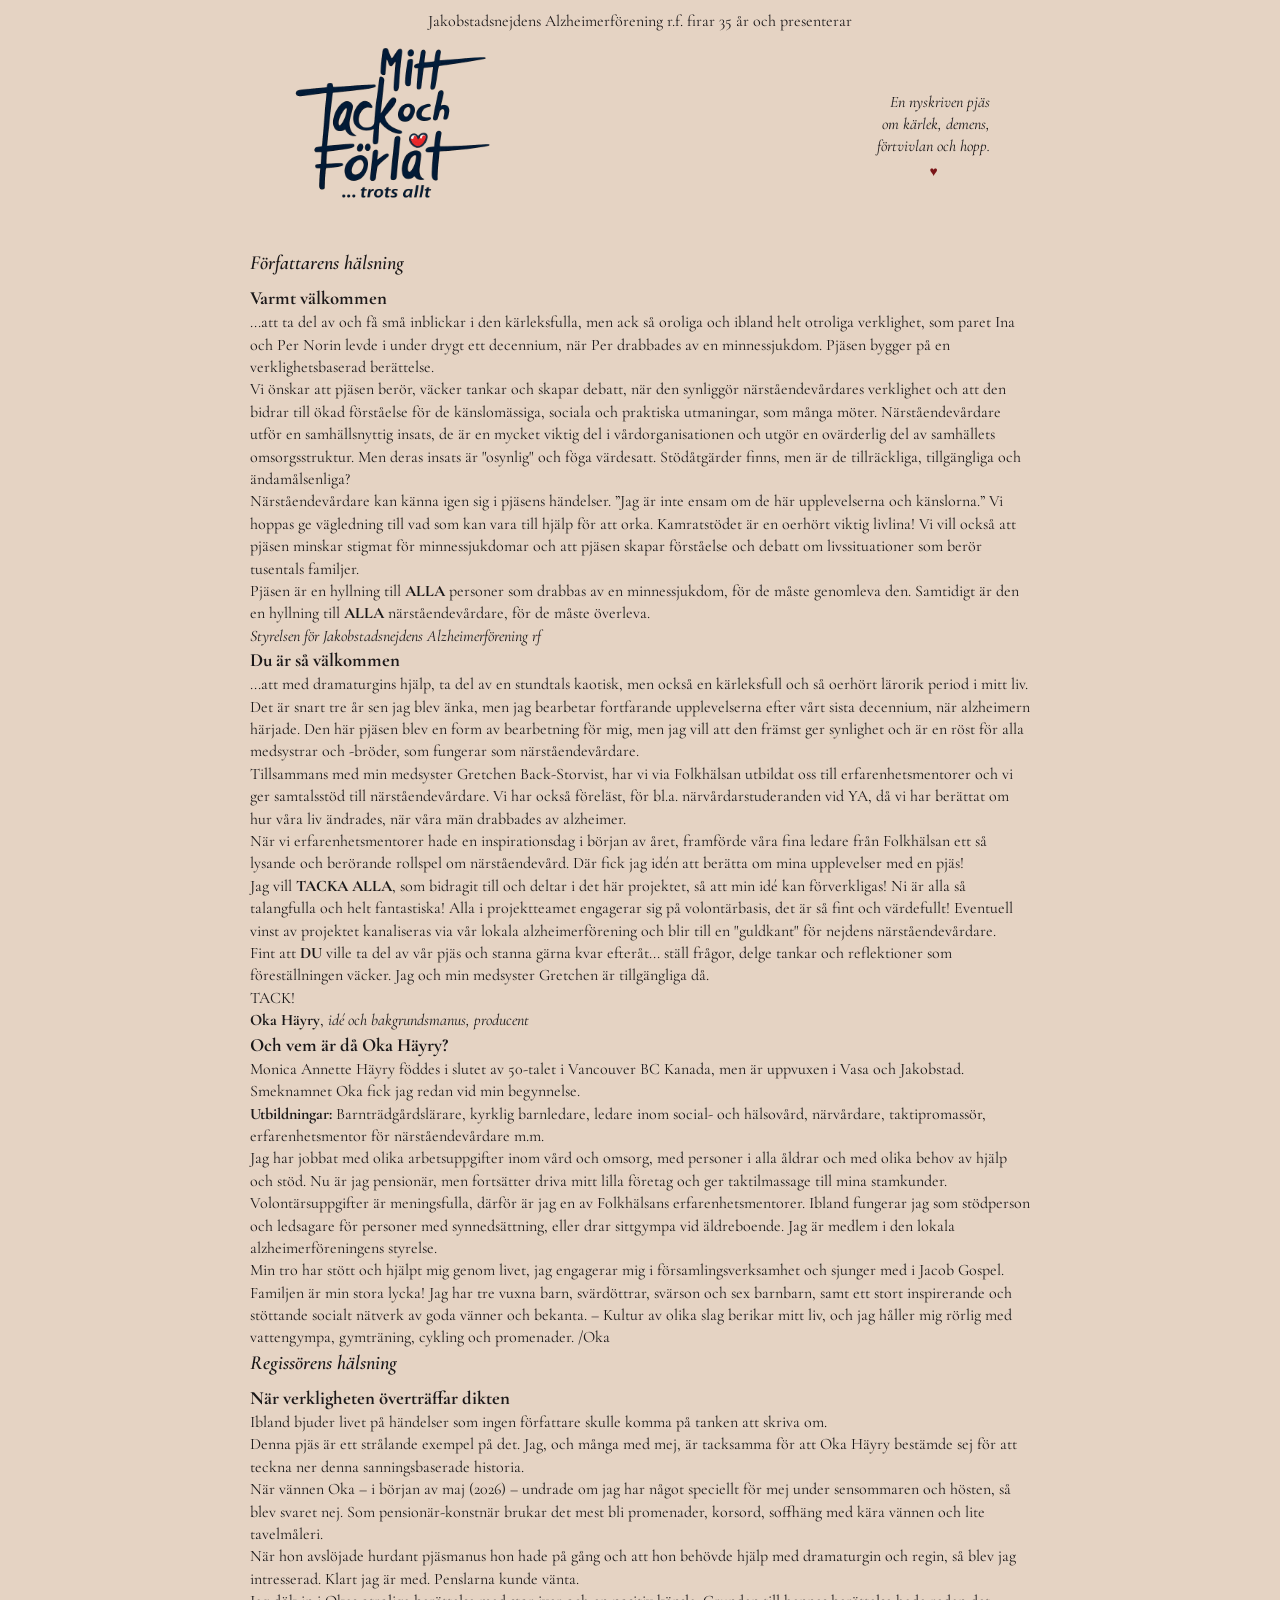
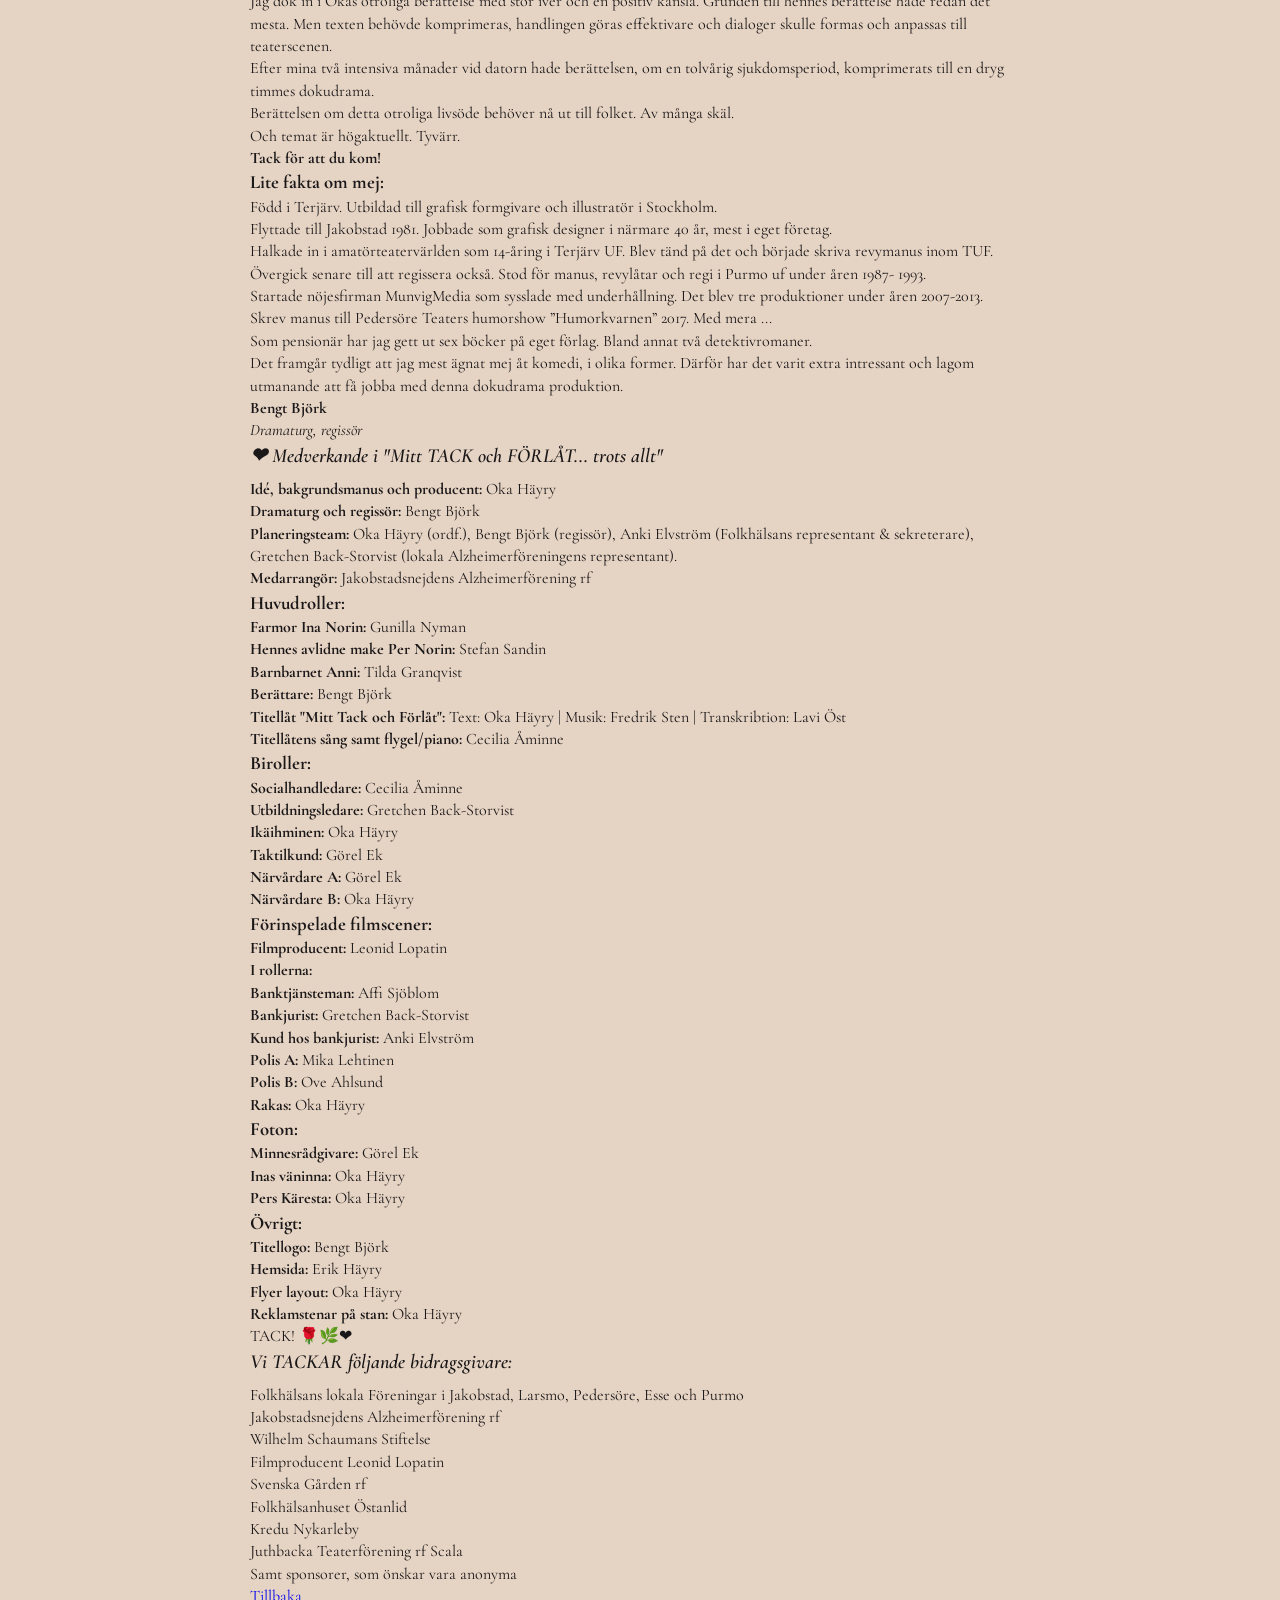
==== om-pjasen.html @ bb7ae1a3 "Add files via upload" ====
<!DOCTYPE html>
<html lang="sv">
<head>
    <meta charset="UTF-8">
    <meta name="viewport" content="width=device-width, initial-scale=1.0">
    
    <!-- Primary SEO Meta Tags -->
    <title>Mitt Tack och Förlåt... trots allt | Teater om demens &amp; närståendevård</title>
    <meta name="description" content="En nyskriven teaterpjäs av Oka Häyry och Bengt Björk om kärlek, demens, närståendevård och hopp. Presenteras av Jakobstadsnejdens Alzheimerförening r.f.">
    <meta name="robots" content="index, follow">
    <link rel="canonical" href="https://example.com/mitt-tack-och-forlat"> <!-- Ersätt med din faktiska URL -->

    <!-- Open Graph / Facebook / WhatsApp -->
    <meta property="og:type" content="website">
    <meta property="og:title" content="Mitt Tack och Förlåt... trots allt | Teater om demens &amp; närståendevård">
    <meta property="og:description" content="En nyskriven teaterpjäs om kärlek, demens, förtvivlan och hopp. Presenteras av Jakobstadsnejdens Alzheimerförening r.f.">
    <meta property="og:image" content="images/logo.png">

    <!-- Stylesheets & Fonts -->
    <link rel="preconnect" href="https://fonts.googleapis.com">
    <link rel="preconnect" href="https://fonts.gstatic.com" crossorigin>
    <link href="https://fonts.googleapis.com/css2?family=Cinzel:wght@600;700&family=Cormorant+Garamond:ital,wght@0,400;0,600;0,700;1,400;1,600&family=Montserrat:wght@500;600&display=swap" rel="stylesheet">
    <link href="style.css" rel="stylesheet">

    <!-- Schema.org Structured Data (JSON-LD for Events/Theater) -->
    <script type="application/ld+json">
    {
      "@context": "https://schema.org",
      "@type": "TheaterEvent",
      "name": "Mitt Tack och Förlåt... trots allt",
      "description": "En nyskriven pjäs om kärlek, demens, förtvivlan och hopp baserad på en verklighetsbaserad berättelse.",
      "organizer": {
        "@type": "Organization",
        "name": "Jakobstadsnejdens Alzheimerförening r.f."
      },
      "director": {
        "@type": "Person",
        "name": "Bengt Björk"
      },
      "author": {
        "@type": "Person",
        "name": "Oka Häyry"
      },
      "inLanguage": "sv"
    }
    </script>
</head>
<body id="hem">

    <!-- Header Section -->
    <header class="poster-header">
      <p>Jakobstadsnejdens Alzheimerförening r.f. firar 35 år och presenterar</p>
      <div class="poster-header-inner">
          <h1>
              <img src="images/logo.png" alt="Logotyp för pjäsen Mitt Tack och Förlåt ... trots allt" class="logo-img">
          </h1>
          <div class="tagline">
              <p>En nyskriven pjäs<br>om kärlek, demens,<br>förtvivlan och hopp.</p>
              <span class="heart" aria-hidden="true">♥</span>
          </div>
      </div>
  </header>

    <!-- Main Content -->
    <main>
        <article>
            <section aria-labelledby="author-greeting">
                <h2 id="author-greeting">Författarens hälsning</h2>
                <h3>Varmt välkommen</h3>
                <p>
                  ...att ta del av och få små inblickar i den kärleksfulla, men ack så oroliga och ibland helt otroliga verklighet, som paret Ina och Per Norin levde i under drygt ett decennium, när Per drabbades av en minnessjukdom. Pjäsen bygger på en verklighetsbaserad berättelse.
                </p>
                <p>
                  Vi önskar att pjäsen berör, väcker tankar och skapar debatt, när den synliggör närståendevårdares verklighet och att den bidrar till ökad förståelse för de känslomässiga, sociala och praktiska utmaningar, som många möter. Närståendevårdare utför en samhällsnyttig insats, de är en mycket viktig del i vårdorganisationen och utgör en ovärderlig del av samhällets omsorgsstruktur. Men deras insats är "osynlig" och föga värdesatt. Stödåtgärder finns, men är de tillräckliga, tillgängliga och ändamålsenliga?
                </p>
                <p>
                  Närståendevårdare kan känna igen sig i pjäsens händelser. <q>Jag är inte ensam om de här upplevelserna och känslorna.</q> Vi hoppas ge vägledning till vad som kan vara till hjälp för att orka. Kamratstödet är en oerhört viktig livlina! Vi vill också att pjäsen minskar stigmat för minnessjukdomar och att pjäsen skapar förståelse och debatt om livssituationer som berör tusentals familjer.
                </p>
                <p>
                  Pjäsen är en hyllning till <strong>ALLA</strong> personer som drabbas av en minnessjukdom, för de måste genomleva den. Samtidigt är den en hyllning till <strong>ALLA</strong> närståendevårdare, för de måste överleva.
                </p>
                <p>
                  <em>Styrelsen för Jakobstadsnejdens Alzheimerförening rf</em>
                </p>
            </section>

            <section aria-labelledby="welcome-note">
                <h3 id="welcome-note">Du är så välkommen</h3>
                <p>
                  ...att med dramaturgins hjälp, ta del av en stundtals kaotisk, men också en kärleksfull och så oerhört lärorik period i mitt liv. Det är snart tre år sen jag blev änka, men jag bearbetar fortfarande upplevelserna efter vårt sista decennium, när alzheimern härjade. Den här pjäsen blev en form av bearbetning för mig, men jag vill att den främst ger synlighet och är en röst för alla medsystrar och -bröder, som fungerar som närståendevårdare.
                </p>
                <p>
                  Tillsammans med min medsyster Gretchen Back-Storvist, har vi via Folkhälsan utbildat oss till erfarenhetsmentorer och vi ger samtalsstöd till närståendevårdare. Vi har också föreläst, för bl.a. närvårdarstuderanden vid YA, då vi har berättat om hur våra liv ändrades, när våra män drabbades av alzheimer.
                </p>
                <p>
                  När vi erfarenhetsmentorer hade en inspirationsdag i början av året, framförde våra fina ledare från Folkhälsan ett så lysande och berörande rollspel om närståendevård. Där fick jag idén att berätta om mina upplevelser med en pjäs!
                </p>
                <p>
                  Jag vill <strong>TACKA ALLA</strong>, som bidragit till och deltar i det här projektet, så att min idé kan förverkligas! Ni är alla så talangfulla och helt fantastiska! Alla i projektteamet engagerar sig på volontärbasis, det är så fint och värdefullt! Eventuell vinst av projektet kanaliseras via vår lokala alzheimerförening och blir till en "guldkant" för nejdens närståendevårdare.
                </p>
                <p>
                  Fint att <strong>DU</strong> ville ta del av vår pjäs och stanna gärna kvar efteråt... ställ frågor, delge tankar och reflektioner som föreställningen väcker. Jag och min medsyster Gretchen är tillgängliga då.
                </p>
                <p>TACK!</p>
                <p>
                  <strong>Oka Häyry</strong>, <em>idé och bakgrundsmanus, producent</em>
                </p>
            </section>

            <section aria-labelledby="about-oka">
                <h3 id="about-oka">Och vem är då Oka Häyry?</h3>
                <p>
                  Monica Annette Häyry föddes i slutet av 50-talet i Vancouver BC Kanada, men är uppvuxen i Vasa och Jakobstad. Smeknamnet Oka fick jag redan vid min begynnelse.
                </p>
                <p>
                  <strong>Utbildningar:</strong> Barnträdgårdslärare, kyrklig barnledare, ledare inom social- och hälsovård, närvårdare, taktipromassör, erfarenhetsmentor för närståendevårdare m.m.
                </p>
                <p>
                  Jag har jobbat med olika arbetsuppgifter inom vård och omsorg, med personer i alla åldrar och med olika behov av hjälp och stöd. Nu är jag pensionär, men fortsätter driva mitt lilla företag och ger taktilmassage till mina stamkunder. Volontärsuppgifter är meningsfulla, därför är jag en av Folkhälsans erfarenhetsmentorer. Ibland fungerar jag som stödperson och ledsagare för personer med synnedsättning, eller drar sittgympa vid äldreboende. Jag är medlem i den lokala alzheimerföreningens styrelse.
                </p>
                <p>
                  Min tro har stött och hjälpt mig genom livet, jag engagerar mig i församlingsverksamhet och sjunger med i Jacob Gospel.
                </p>
                <p>
                  Familjen är min stora lycka! Jag har tre vuxna barn, svärdöttrar, svärson och sex barnbarn, samt ett stort inspirerande och stöttande socialt nätverk av goda vänner och bekanta. – Kultur av olika slag berikar mitt liv, och jag håller mig rörlig med vattengympa, gymträning, cykling och promenader. /Oka
                </p>
            </section>

            <section aria-labelledby="director-greeting">
                <h2 id="director-greeting">Regissörens hälsning</h2>
                <h3>När verkligheten överträffar dikten</h3>

                <p>
                  Ibland bjuder livet på händelser som ingen författare skulle komma på tanken att skriva om.<br>
                  Denna pjäs är ett strålande exempel på det. Jag, och många med mej, är tacksamma för att Oka Häyry bestämde sej för att teckna ner denna sanningsbaserade historia.
                </p>

                <p>
                  När vännen Oka – i början av maj (2026) – undrade om jag har något speciellt för mej under sensommaren och hösten, så blev svaret nej. Som pensionär-konstnär brukar det mest bli promenader, korsord, soffhäng med kära vännen och lite tavelmåleri.<br>
                  När hon avslöjade hurdant pjäsmanus hon hade på gång och att hon behövde hjälp med dramaturgin och regin, så blev jag intresserad. Klart jag är med. Penslarna kunde vänta.<br>
                  Jag dök in i Okas otroliga berättelse med stor iver och en positiv känsla. Grunden till hennes berättelse hade redan det mesta. Men texten behövde komprimeras, handlingen göras effektivare och dialoger skulle formas och anpassas till teaterscenen.<br>
                  Efter mina två intensiva månader vid datorn hade berättelsen, om en tolvårig sjukdomsperiod, komprimerats till en dryg timmes dokudrama.<br>
                  Berättelsen om detta otroliga livsöde behöver nå ut till folket. Av många skäl.<br>
                  Och temat är högaktuellt. Tyvärr.
                </p>

                <p><strong>Tack för att du kom!</strong></p>

                <h3>Lite fakta om mej:</h3>
                <p>
                  Född i Terjärv. Utbildad till grafisk formgivare och illustratör i Stockholm.<br>
                  Flyttade till Jakobstad 1981. Jobbade som grafisk designer i närmare 40 år, mest i eget företag.<br>
                  Halkade in i amatörteatervärlden som 14-åring i Terjärv UF. Blev tänd på det och började skriva revymanus inom TUF. Övergick senare till att regissera också. Stod för manus, revylåtar och regi i Purmo uf under åren 1987- 1993.<br>
                  Startade nöjesfirman MunvigMedia som sysslade med underhållning. Det blev tre produktioner under åren 2007-2013.<br>
                  Skrev manus till Pedersöre Teaters humorshow ”Humorkvarnen” 2017. Med mera ...<br>
                  Som pensionär har jag gett ut sex böcker på eget förlag. Bland annat två detektivromaner.<br>
                  Det framgår tydligt att jag mest ägnat mej åt komedi, i olika former. Därför har det varit extra intressant och lagom utmanande att få jobba med denna dokudrama produktion.
                </p>

                <p>
                  <strong>Bengt Björk</strong><br>
                  <em>Dramaturg, regissör</em>
                </p>
            </section>

            <section aria-labelledby="cast-section">
                <h2 id="cast-section">❤ Medverkande i "Mitt TACK och FÖRLÅT... trots allt"</h2>

                <p>
                  <strong>Idé, bakgrundsmanus och producent:</strong> Oka Häyry<br>
                  <strong>Dramaturg och regissör:</strong> Bengt Björk<br>
                  <strong>Planeringsteam:</strong> Oka Häyry (ordf.), Bengt Björk (regissör), Anki Elvström (Folkhälsans representant &amp; sekreterare), Gretchen Back-Storvist (lokala Alzheimerföreningens representant).<br>
                  <strong>Medarrangör:</strong> Jakobstadsnejdens Alzheimerförening rf
                </p>

                <h3>Huvudroller:</h3>
                <ul>
                  <li><strong>Farmor Ina Norin:</strong> Gunilla Nyman</li>
                  <li><strong>Hennes avlidne make Per Norin:</strong> Stefan Sandin</li>
                  <li><strong>Barnbarnet Anni:</strong> Tilda Granqvist</li>
                </ul>

                <p>
                  <strong>Berättare:</strong> Bengt Björk<br>
                  <strong>Titellåt "Mitt Tack och Förlåt":</strong> Text: Oka Häyry | Musik: Fredrik Sten | Transkribtion: Lavi Öst<br>
                  <strong>Titellåtens sång samt flygel/piano:</strong> Cecilia Åminne
                </p>

                <h3>Biroller:</h3>
                <ul>
                  <li><strong>Socialhandledare:</strong> Cecilia Åminne</li>
                  <li><strong>Utbildningsledare:</strong> Gretchen Back-Storvist</li>
                  <li><strong>Ikäihminen:</strong> Oka Häyry</li>
                  <li><strong>Taktilkund:</strong> Görel Ek</li>
                  <li><strong>Närvårdare A:</strong> Görel Ek</li>
                  <li><strong>Närvårdare B:</strong> Oka Häyry</li>
                </ul>

                <h3>Förinspelade filmscener:</h3>
                <p><strong>Filmproducent:</strong> Leonid Lopatin</p>
                <p><strong>I rollerna:</strong></p>
                <ul>
                  <li><strong>Banktjänsteman:</strong> Affi Sjöblom</li>
                  <li><strong>Bankjurist:</strong> Gretchen Back-Storvist</li>
                  <li><strong>Kund hos bankjurist:</strong> Anki Elvström</li>
                  <li><strong>Polis A:</strong> Mika Lehtinen</li>
                  <li><strong>Polis B:</strong> Ove Ahlsund</li>
                  <li><strong>Rakas:</strong> Oka Häyry</li>
                </ul>

                <h3>Foton:</h3>
                <ul>
                  <li><strong>Minnesrådgivare:</strong> Görel Ek</li>
                  <li><strong>Inas väninna:</strong> Oka Häyry</li>
                  <li><strong>Pers Käresta:</strong> Oka Häyry</li>
                </ul>

                <h3>Övrigt:</h3>
                <ul>
                  <li><strong>Titellogo:</strong> Bengt Björk</li>
                  <li><strong>Hemsida:</strong> Erik Häyry</li>
                  <li><strong>Flyer layout:</strong> Oka Häyry</li>
                  <li><strong>Reklamstenar på stan:</strong> Oka Häyry</li>
                </ul>

                <p>TACK! 🌹🌿❤</p>
            </section>

            <section aria-labelledby="sponsors-section">
                <h2 id="sponsors-section">Vi TACKAR följande bidragsgivare:</h2>
                <ul>
                  <li>Folkhälsans lokala Föreningar i Jakobstad, Larsmo, Pedersöre, Esse och Purmo</li>
                  <li>Jakobstadsnejdens Alzheimerförening rf</li>
                  <li>Wilhelm Schaumans Stiftelse</li>
                  <li>Filmproducent Leonid Lopatin</li>
                  <li>Svenska Gården rf</li>
                  <li>Folkhälsanhuset Östanlid</li>
                  <li>Kredu Nykarleby</li>
                  <li>Juthbacka Teaterförening rf Scala</li>
                  <li>Samt sponsorer, som önskar vara anonyma</li>
                </ul>
            </section>
        </article>

        <nav aria-label="Navigering">
            <a href="./index.html" class="btn-back">Tillbaka</a>
        </nav>
    </main>
</body>
</html>
---- style.css ----
:root {
    /* Colors */
    --color-bg: #e5d3c3;
    --color-primary: #1a1718;
    --color-accent: #7a1518;
    --color-btn-bg: #7a1518;
    --color-btn-text: #ffffff;
    --color-ticket-bg: #ddc6af;
    --color-badge-bg: #ead8c8;
    --color-border-subtle: rgba(0, 0, 0, 0.05);
    --color-transparent: rgba(255, 255, 255, 0);
  
    /* Typography */
    --font-serif: "Cinzel", "Cormorant Garamond", Georgia, serif;
    --font-italic: "Cormorant Garamond", Georgia, serif;
    --font-sans: "Montserrat", sans-serif;
  
    /* Font Sizes */
    --font-size-xs: 0.75rem;
    --font-size-sm: 0.85rem;
    --font-size-md: 0.95rem;
    --font-size-base: 1rem;
    --font-size-lg: 1.15rem;
    --font-size-xl: 1.2rem;
    --font-size-2xl: 1.25rem;
    --font-size-3xl: 1.5rem;
    --font-size-4xl: 1.8rem;
    --font-size-5xl: 2rem;
    --font-size-6xl: 2.2rem;
    --font-size-7xl: 2.5rem;
  
    /* Font Weights */
    --font-weight-semibold: 600;
    --font-weight-bold: 700;
  
    /* Letter Spacing */
    --letter-spacing-tight: 0.5px;
    --letter-spacing-normal: 1px;
    --letter-spacing-medium: 1.5px;
    --letter-spacing-wide: 2px;
  
    /* Spacing / Margins / Paddings */
    --spacing-0: 0;
    --spacing-xs: 4px;
    --spacing-sm: 5px;
    --spacing-md: 8px;
    --spacing-base: 10px;
    --spacing-lg: 12px;
    --spacing-xl: 15px;
    --spacing-2xl: 20px;
    --spacing-3xl: 25px;
    --spacing-4xl: 30px;
    --spacing-5xl: 40px;
  
    /* Dimensions & Layout */
    --max-width-container: 800px;
    --logo-max-width: 280px;
    --footer-logo-width: 200px;
    --badge-min-width: 150px;
    --icon-size: 20px;
    --gradient-height: 20%;
    --opacity-subtle: 0.8;
  
    /* Borders & Radius */
    --border-width-thin: 1px;
    --border-radius-sm: 8px;
    --border-radius-lg: 20px;
  
    /* Assets */
    --bg-image-couple: url(images/couple-bg.png);
  }
  
  /* Base / Mobile-First Styles */
  * {
    box-sizing: border-box;
    margin: var(--spacing-0);
    padding: var(--spacing-0);
  }
  
  body {
    background-color: var(--color-bg);
    color: var(--color-primary);
    font-family: var(--font-italic);
    line-height: 1.4;
    padding: var(--spacing-base);
    max-width: var(--max-width-container);
    margin: var(--spacing-0) auto;
  }
  
  h2 {
    font-size: var(--font-size-2xl);
    font-style: italic;
    font-weight: var(--font-weight-semibold);
    margin-bottom: var(--spacing-md);
  }
  
  p {
    font-size: var(--font-size-base);
    margin-bottom: var(--spacing-0);
  }
  
  ul {
    list-style-type: none;
  }
  
  /* Header / Logo */
  .poster-header {
    text-align: center;
    margin-bottom: var(--spacing-2xl);
    display: flex;
    flex-direction: column;
    gap: var(--spacing-base);
  }
  
  .logo-img {
    max-width: var(--logo-max-width);
    width: 100%;
    height: auto;
    display: block;
    margin: var(--spacing-0) auto;
  }
  
  /* Top Tagline */
  .tagline {
    font-size: var(--font-size-lg);
    font-style: italic;
    text-align: center;
    margin-bottom: var(--spacing-2xl);
  }
  
  /* Circle Badge */
  .badge-container {
    display: flex;
    justify-content: left;
    margin: var(--spacing-2xl) calc(var(--spacing-base) * -1);
    background-image: var(--bg-image-couple);
    background-size: 100% auto;
    background-repeat: no-repeat;
    align-items: flex-end;
    padding: var(--spacing-2xl);
    aspect-ratio: 1;
    position: relative;
  }
  
  .badge-container::before,
  .badge-container::after {
    content: "";
    display: block;
    width: 100%;
    position: absolute;
    height: var(--gradient-height);
    background: linear-gradient(
      180deg,
      var(--color-bg) 20%,
      var(--color-transparent) 80%
    );
    left: var(--spacing-0);
  }
  
  .badge-container::before {
    top: var(--spacing-0);
  }
  
  .badge-container::after {
    bottom: calc(var(--border-width-thin) * -1);
    transform: rotate(180deg);
  }
  
  .circle-badge {
    border: var(--border-width-thin) solid var(--color-accent);
    border-radius: 50%;
    min-width: var(--badge-min-width);
    aspect-ratio: 1;
    display: flex;
    flex-direction: column;
    align-items: center;
    justify-content: center;
    text-align: center;
    font-size: var(--font-size-md);
    font-style: italic;
    padding: var(--spacing-xl);
    background-color: var(--color-badge-bg);
    position: relative;
    z-index: 1;
  }
  
  .heart {
    color: var(--color-accent);
    font-size: var(--font-size-sm);
    margin-top: var(--spacing-xs);
    text-align: center;
    display: block;
  }
  
  /* Main Event Info */
  .event-info {
    text-align: center;
    margin: var(--spacing-3xl) var(--spacing-0);
  }
  
  .urpremiar {
    font-family: var(--font-serif);
    color: var(--color-accent);
    font-size: var(--font-size-5xl);
    letter-spacing: var(--letter-spacing-wide);
    font-weight: var(--font-weight-bold);
  }
  
  .primary-date {
    font-family: var(--font-sans);
    font-size: var(--font-size-3xl);
    font-weight: var(--font-weight-semibold);
    margin: var(--spacing-md) var(--spacing-0);
  }
  
  .secondary-date {
    color: var(--color-accent);
    font-size: var(--font-size-2xl);
    font-style: italic;
    margin: var(--spacing-md) var(--spacing-0);
  }
  
  .location {
    font-family: var(--font-serif);
    color: var(--color-accent);
    font-size: var(--font-size-xl);
    letter-spacing: var(--letter-spacing-medium);
    margin-top: var(--spacing-md);
  }
  
  /* Plot & Ticket Layout */
  .details-grid {
    display: flex;
    flex-direction: column;
    gap: var(--spacing-2xl);
    margin: var(--spacing-4xl) var(--spacing-0);
  }
  
  .meta-info {
    display: flex;
    flex-wrap: wrap;
    gap: var(--spacing-xl);
    font-size: var(--font-size-md);
  }
  
  .meta-item {
    display: flex;
    align-items: center;
    gap: var(--spacing-sm);
  }
  
  .synopsis {
    display: flex;
    flex-direction: column;
    gap: var(--spacing-base);
  }
  
  /* Ticket Box */
  .ticket-box {
    background-color: var(--color-ticket-bg);
    border-radius: var(--border-radius-sm);
    padding: var(--spacing-2xl);
    text-align: center;
    border: var(--border-width-thin) solid var(--color-border-subtle);
  }
  
  .ticket-label {
    font-family: var(--font-sans);
    font-size: var(--font-size-sm);
    letter-spacing: var(--letter-spacing-normal);
    text-transform: uppercase;
  }
  
  .ticket-price {
    font-family: var(--font-sans);
    font-size: var(--font-size-6xl);
    font-weight: var(--font-weight-semibold);
    margin: var(--spacing-sm) var(--spacing-0);
  }
  
  .ticket-sub {
    font-size: var(--font-size-sm);
    font-style: italic;
    opacity: var(--opacity-subtle);
  }
  
  .footer {
    display: flex;
    flex-direction: column;
    gap: var(--spacing-base);
  }
  
  .footer-logo {
    border-radius: var(--border-radius-lg);
    width: var(--footer-logo-width);
  }
  
  .footer-logo-wrapper {
    text-align: center;
  }
  
  .footer-logo img {
    max-width: 100%;
    height: auto;
  }
  
  .crew {
    flex-grow: 1;
  }
  
  .nav-bar {
    display: grid;
    grid-template-columns: repeat(2, 1fr);
    gap: var(--spacing-base);
    margin-top: var(--spacing-4xl);
    display: none;
  }
  
  .nav-btn {
    background-color: var(--color-btn-bg);
    color: var(--color-btn-text);
    text-decoration: none;
    padding: var(--spacing-lg) var(--spacing-md);
    border-radius: var(--border-radius-sm);
    display: flex;
    flex-direction: column;
    align-items: center;
    justify-content: center;
    gap: var(--spacing-xs);
    font-family: var(--font-sans);
    font-size: var(--font-size-xs);
    text-transform: uppercase;
    letter-spacing: var(--letter-spacing-tight);
    text-align: center;
  }
  
  .nav-btn svg {
    width: var(--icon-size);
    height: var(--icon-size);
    fill: currentColor;
  }
  
  @media (min-width: 600px) {
    .poster-header-inner {
      display: flex;
      justify-content: space-between;
      align-items: center;
    }
  
    .logo-img {
      margin: var(--spacing-0);
    }
  
    .tagline {
      text-align: right;
      margin-bottom: var(--spacing-0);
      padding: var(--spacing-0) var(--spacing-5xl);
    }
  
    .details-grid {
      flex-direction: row;
      align-items: flex-start;
    }
  
    .synopsis {
      flex: 2;
    }
  
    .ticket-box {
      flex: 1;
    }
  
    .nav-bar {
      grid-template-columns: repeat(5, 1fr);
    }
  
    .urpremiar {
      font-size: var(--font-size-7xl);
    }
  
    .primary-date {
      font-size: var(--font-size-4xl);
    }
  
    .footer {
      flex-direction: row;
    }
  }
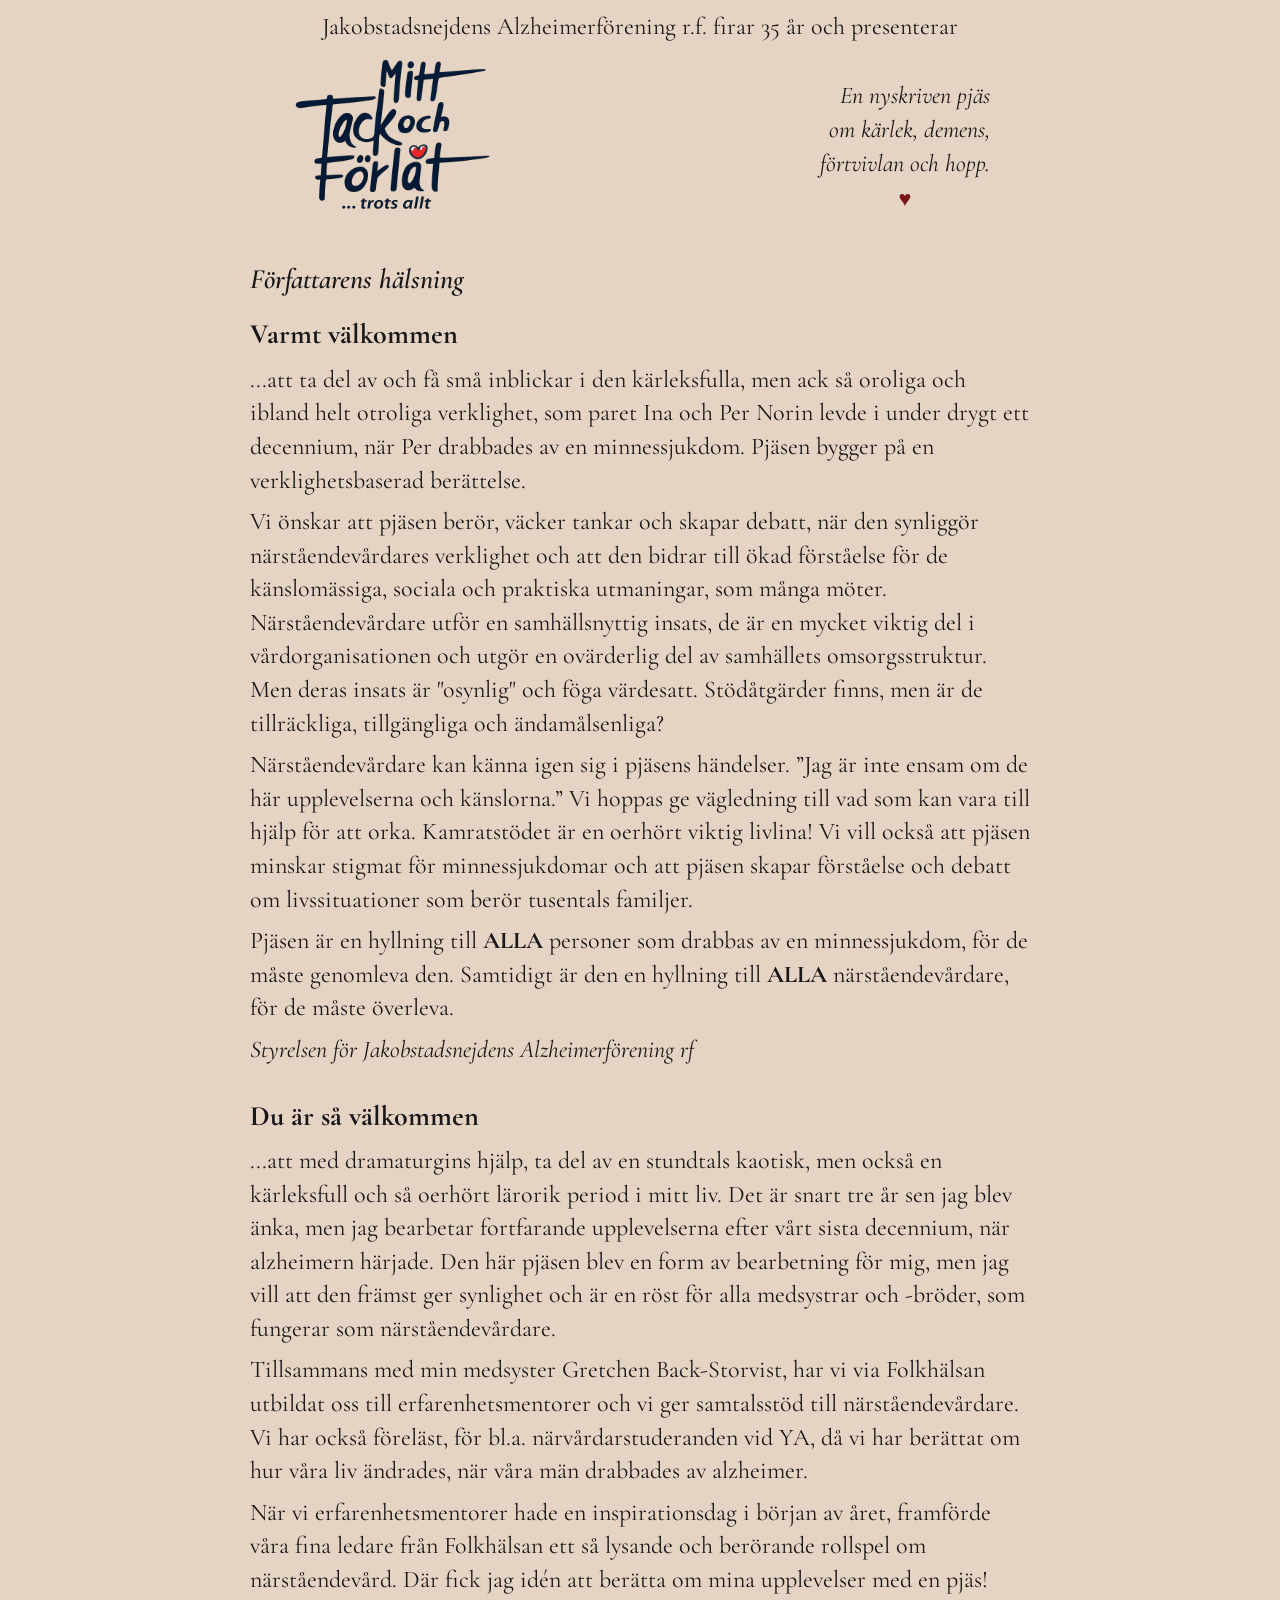
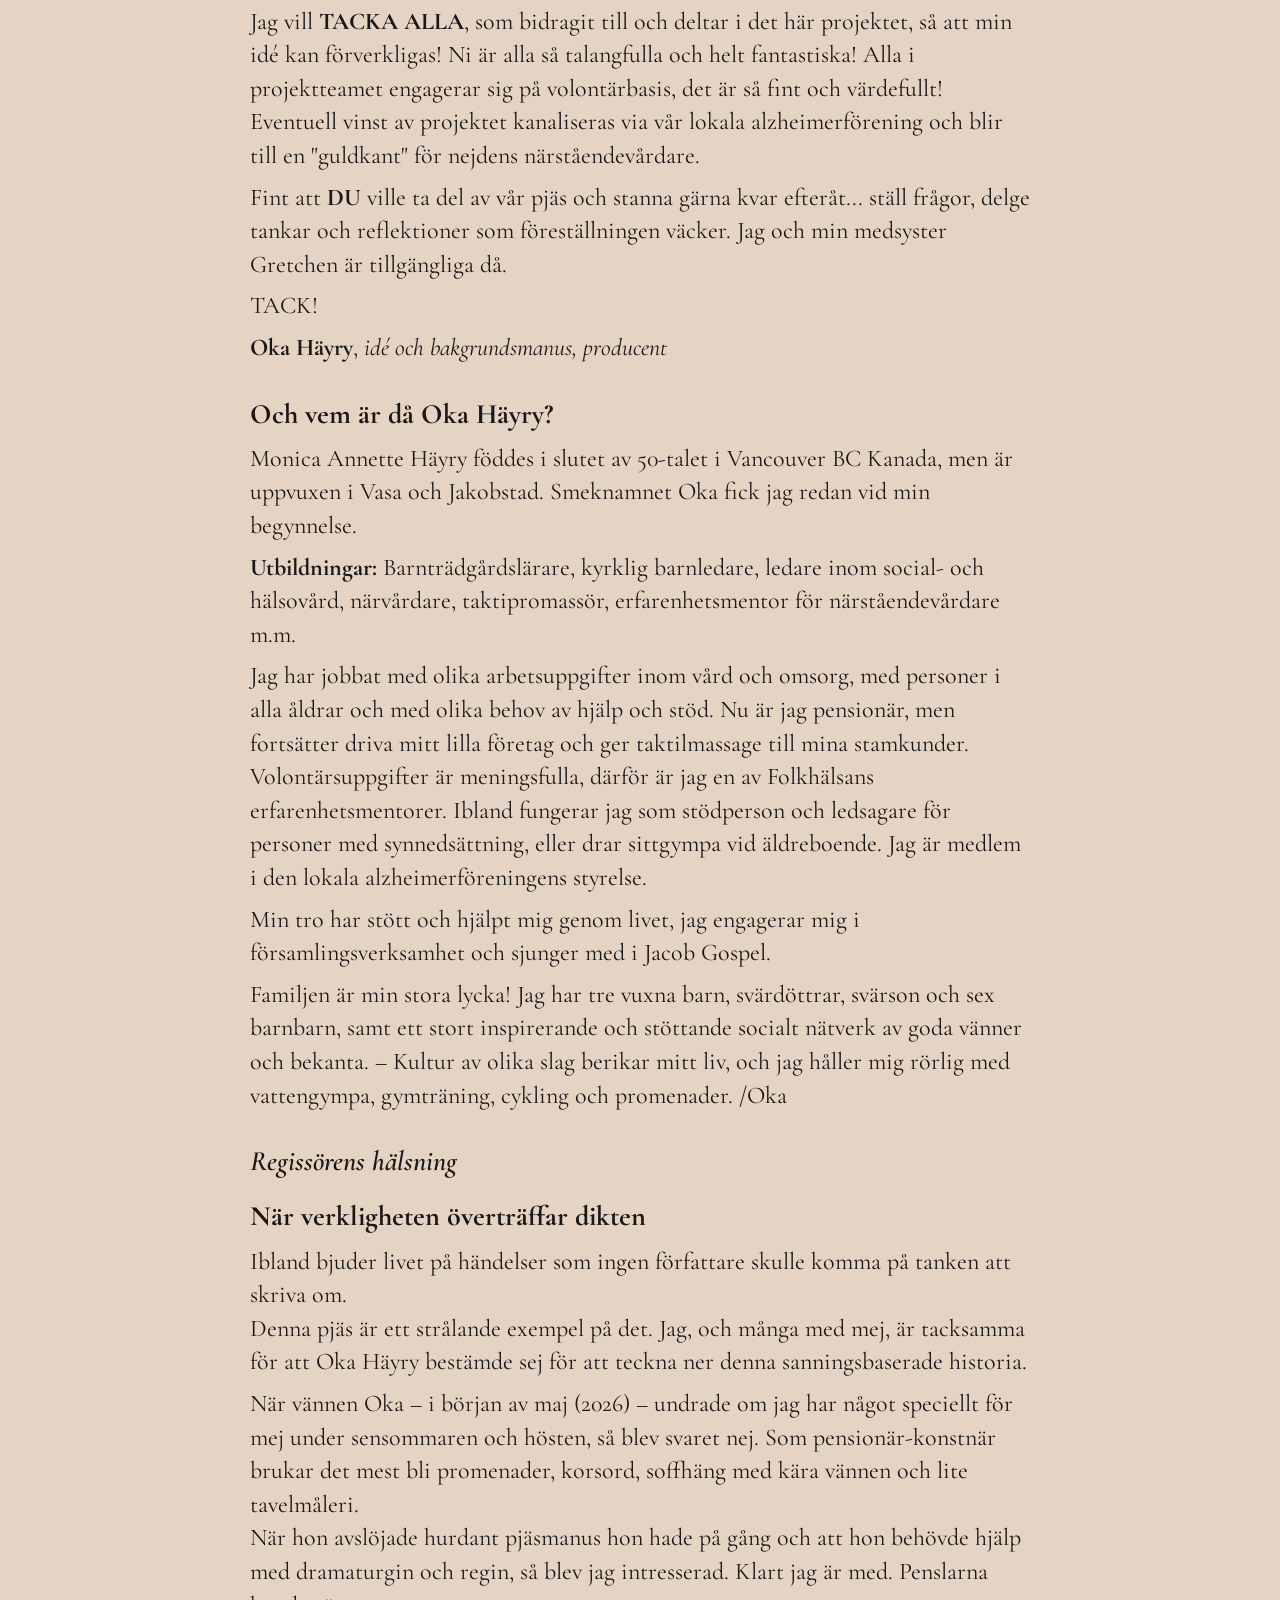
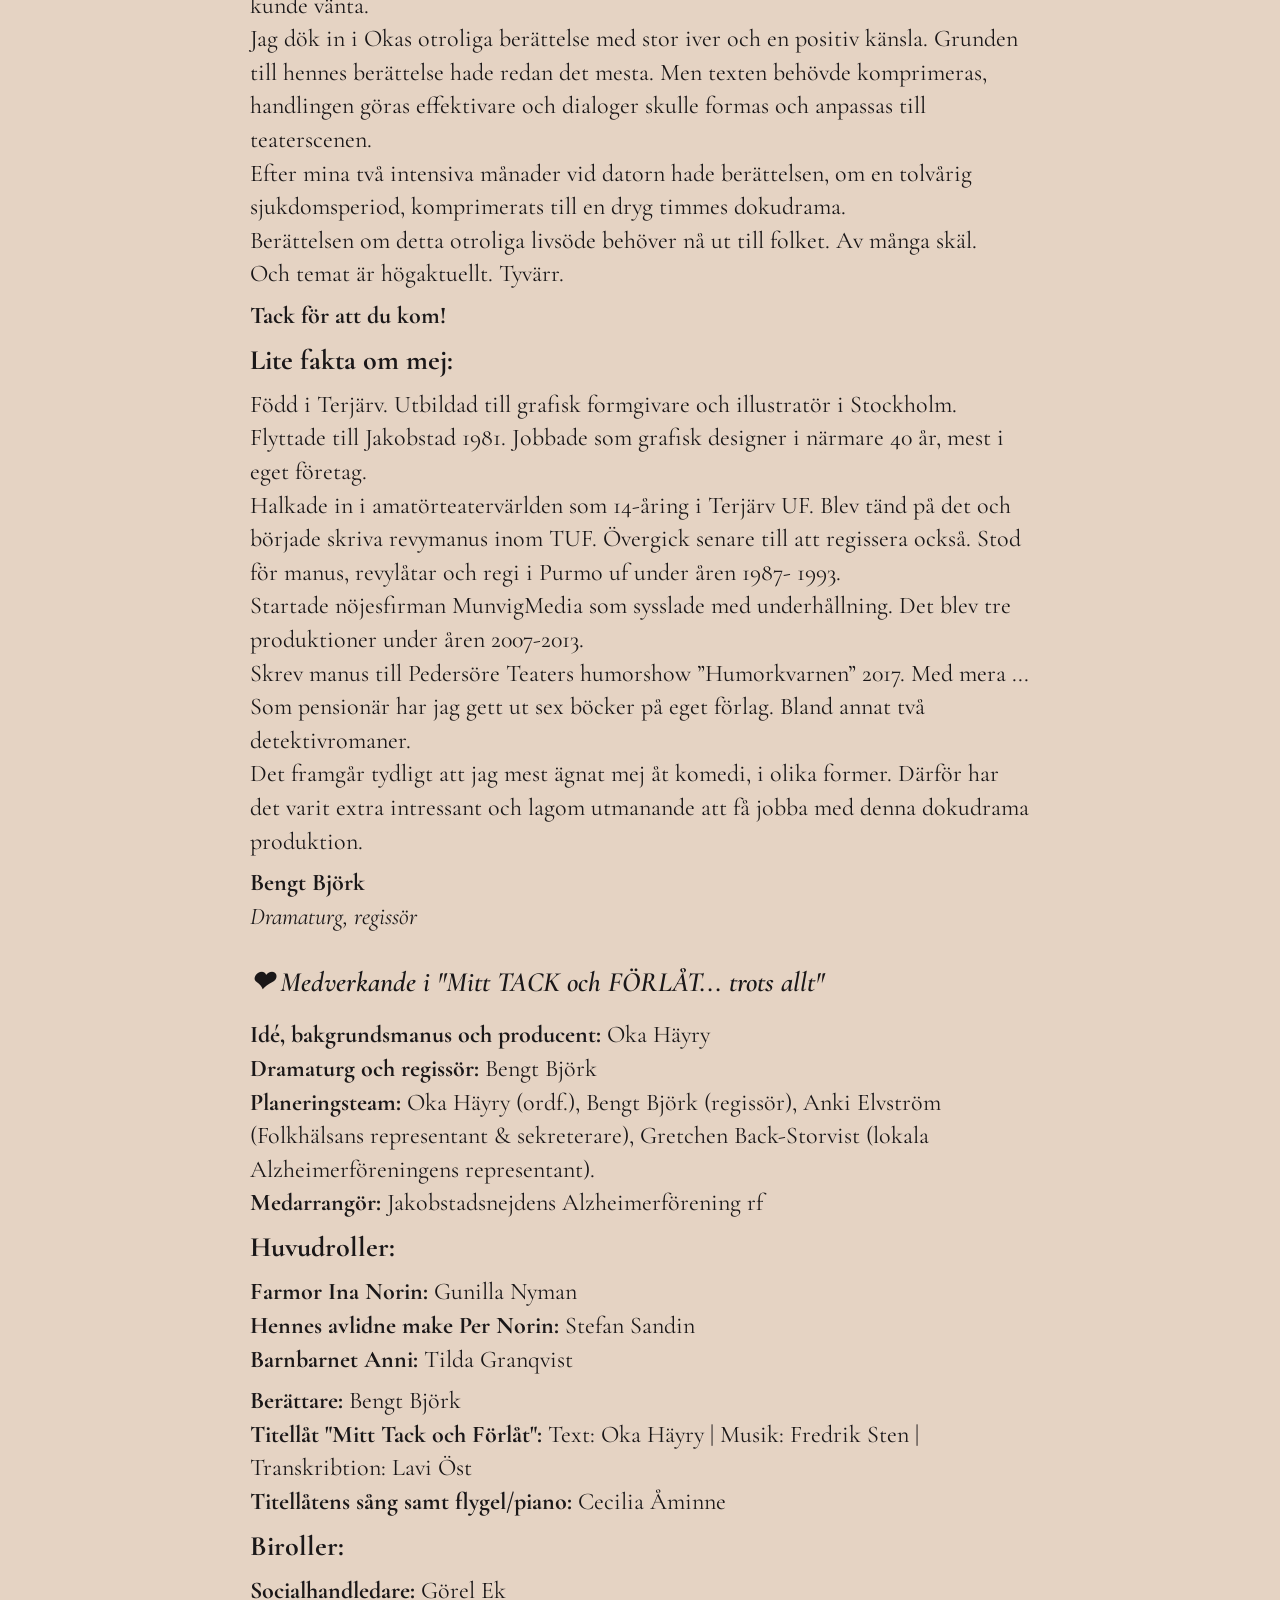
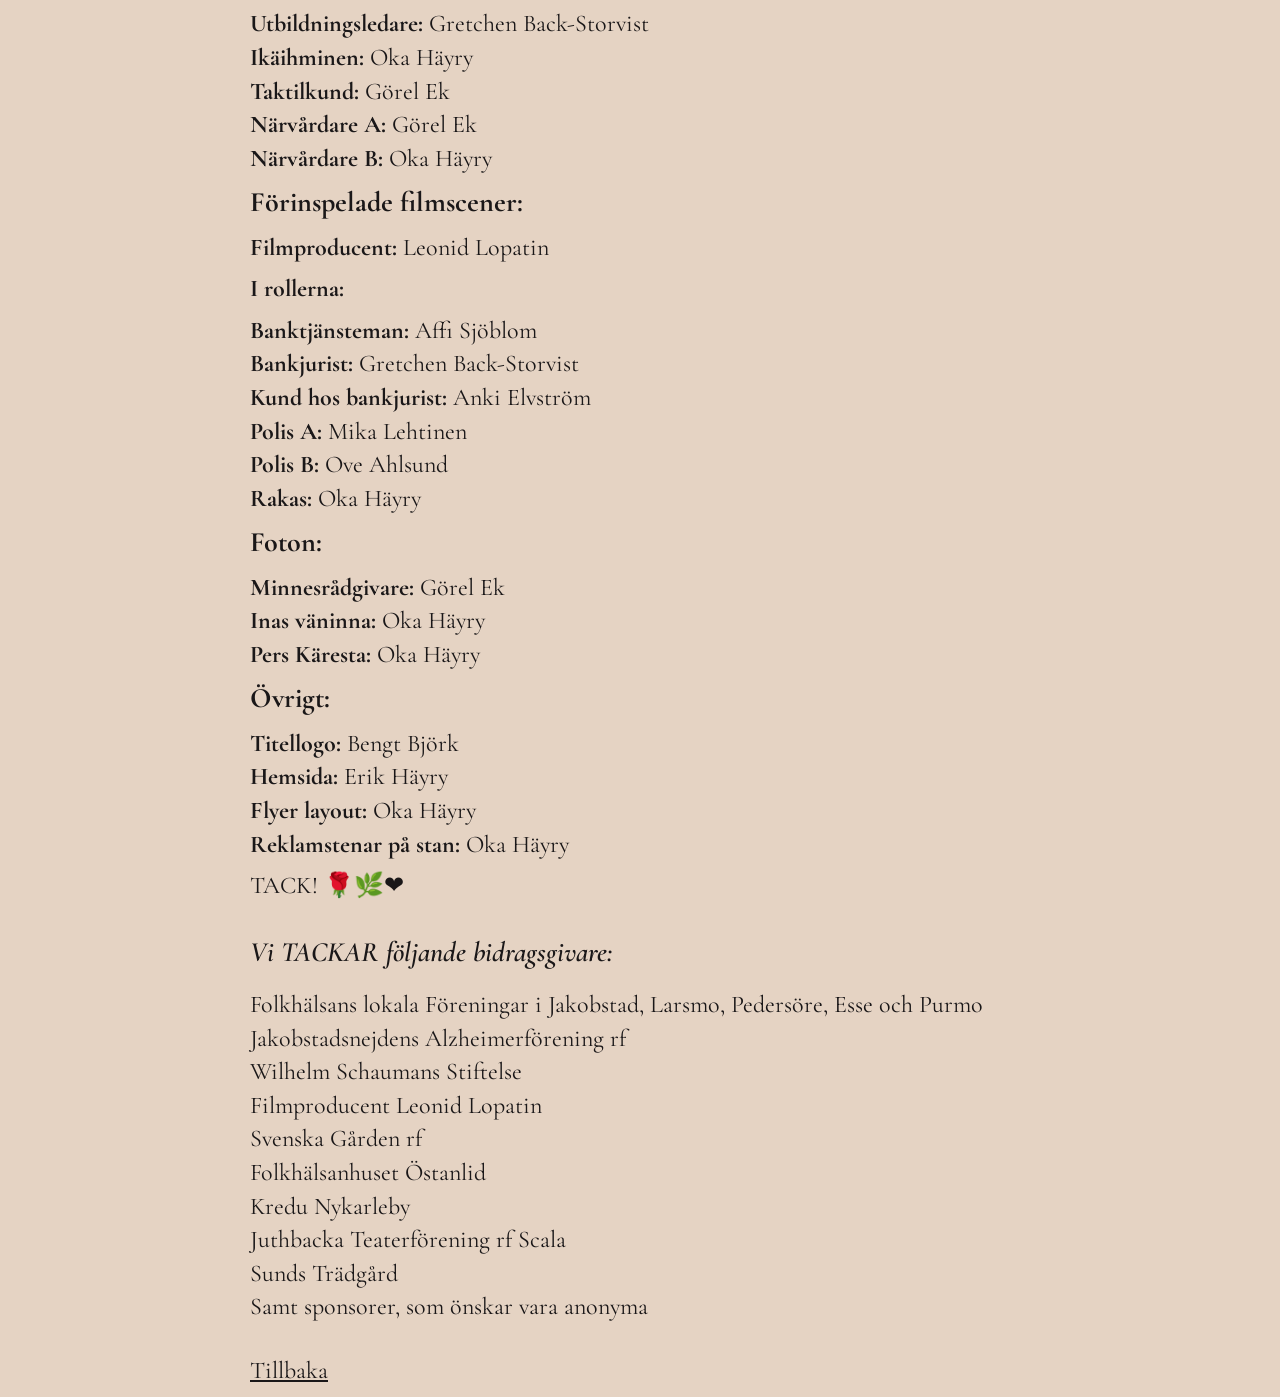
==== commit 1f97e3ad: "Update om-pjasen.html" ====
--- a/om-pjasen.html
+++ b/om-pjasen.html
@@ -3,7 +3,7 @@
 <head>
     <meta charset="UTF-8">
     <meta name="viewport" content="width=device-width, initial-scale=1.0">
-    
+
     <!-- Primary SEO Meta Tags -->
     <title>Mitt Tack och Förlåt... trots allt | Teater om demens &amp; närståendevård</title>
     <meta name="description" content="En nyskriven teaterpjäs av Oka Häyry och Bengt Björk om kärlek, demens, närståendevård och hopp. Presenteras av Jakobstadsnejdens Alzheimerförening r.f.">
@@ -188,7 +188,7 @@
 
                 <h3>Biroller:</h3>
                 <ul>
-                  <li><strong>Socialhandledare:</strong> Cecilia Åminne</li>
+                  <li><strong>Socialhandledare:</strong> Görel Ek</li>
                   <li><strong>Utbildningsledare:</strong> Gretchen Back-Storvist</li>
                   <li><strong>Ikäihminen:</strong> Oka Häyry</li>
                   <li><strong>Taktilkund:</strong> Görel Ek</li>
@@ -237,6 +237,7 @@
                   <li>Folkhälsanhuset Östanlid</li>
                   <li>Kredu Nykarleby</li>
                   <li>Juthbacka Teaterförening rf Scala</li>
+                  <li>Sunds Trädgård</li>
                   <li>Samt sponsorer, som önskar vara anonyma</li>
                 </ul>
             </section>
@@ -247,4 +248,4 @@
         </nav>
     </main>
 </body>
-</html>+</html>
--- a/style.css
+++ b/style.css
@@ -9,36 +9,36 @@
     --color-badge-bg: #ead8c8;
     --color-border-subtle: rgba(0, 0, 0, 0.05);
     --color-transparent: rgba(255, 255, 255, 0);
-  
+
     /* Typography */
     --font-serif: "Cinzel", "Cormorant Garamond", Georgia, serif;
     --font-italic: "Cormorant Garamond", Georgia, serif;
     --font-sans: "Montserrat", sans-serif;
-  
+
     /* Font Sizes */
-    --font-size-xs: 0.75rem;
-    --font-size-sm: 0.85rem;
-    --font-size-md: 0.95rem;
-    --font-size-base: 1rem;
-    --font-size-lg: 1.15rem;
-    --font-size-xl: 1.2rem;
-    --font-size-2xl: 1.25rem;
-    --font-size-3xl: 1.5rem;
-    --font-size-4xl: 1.8rem;
-    --font-size-5xl: 2rem;
-    --font-size-6xl: 2.2rem;
-    --font-size-7xl: 2.5rem;
-  
+    --font-size-xs: 1.25rem;
+    --font-size-sm: 1.35rem;
+    --font-size-md: 1.45rem;
+    --font-size-base: 1.5rem;
+    --font-size-lg: 1.65rem;
+    --font-size-xl: 1.7rem;
+    --font-size-2xl: 1.75rem;
+    --font-size-3xl: 2rem;
+    --font-size-4xl: 2.3rem;
+    --font-size-5xl: 2.5rem;
+    --font-size-6xl: 2.7rem;
+    --font-size-7xl: 3rem;
+
     /* Font Weights */
     --font-weight-semibold: 600;
     --font-weight-bold: 700;
-  
+
     /* Letter Spacing */
     --letter-spacing-tight: 0.5px;
     --letter-spacing-normal: 1px;
     --letter-spacing-medium: 1.5px;
     --letter-spacing-wide: 2px;
-  
+
     /* Spacing / Margins / Paddings */
     --spacing-0: 0;
     --spacing-xs: 4px;
@@ -51,32 +51,32 @@
     --spacing-3xl: 25px;
     --spacing-4xl: 30px;
     --spacing-5xl: 40px;
-  
+
     /* Dimensions & Layout */
     --max-width-container: 800px;
     --logo-max-width: 280px;
     --footer-logo-width: 200px;
-    --badge-min-width: 150px;
+    --badge-min-width: 225px;
     --icon-size: 20px;
     --gradient-height: 20%;
     --opacity-subtle: 0.8;
-  
+
     /* Borders & Radius */
     --border-width-thin: 1px;
     --border-radius-sm: 8px;
     --border-radius-lg: 20px;
-  
+
     /* Assets */
     --bg-image-couple: url(images/couple-bg.png);
   }
-  
+
   /* Base / Mobile-First Styles */
   * {
     box-sizing: border-box;
     margin: var(--spacing-0);
     padding: var(--spacing-0);
   }
-  
+
   body {
     background-color: var(--color-bg);
     color: var(--color-primary);
@@ -85,24 +85,40 @@
     padding: var(--spacing-base);
     max-width: var(--max-width-container);
     margin: var(--spacing-0) auto;
-  }
-  
+    font-size: var(--font-size-base);
+  }
+
   h2 {
     font-size: var(--font-size-2xl);
     font-style: italic;
     font-weight: var(--font-weight-semibold);
     margin-bottom: var(--spacing-md);
   }
-  
+
+  section {
+      margin-bottom: var(--spacing-4xl);
+      display: flex;
+      flex-direction: column;
+      gap: var(--spacing-md);
+  }
+
   p {
     font-size: var(--font-size-base);
     margin-bottom: var(--spacing-0);
   }
-  
+
   ul {
     list-style-type: none;
   }
-  
+
+  a, a:visited {
+      color: var(--color-primary);
+  }
+
+  a:hover {
+      font-weight: bold;
+  }
+
   /* Header / Logo */
   .poster-header {
     text-align: center;
@@ -111,7 +127,7 @@
     flex-direction: column;
     gap: var(--spacing-base);
   }
-  
+
   .logo-img {
     max-width: var(--logo-max-width);
     width: 100%;
@@ -119,7 +135,7 @@
     display: block;
     margin: var(--spacing-0) auto;
   }
-  
+
   /* Top Tagline */
   .tagline {
     font-size: var(--font-size-lg);
@@ -127,7 +143,7 @@
     text-align: center;
     margin-bottom: var(--spacing-2xl);
   }
-  
+
   /* Circle Badge */
   .badge-container {
     display: flex;
@@ -141,7 +157,7 @@
     aspect-ratio: 1;
     position: relative;
   }
-  
+
   .badge-container::before,
   .badge-container::after {
     content: "";
@@ -156,34 +172,38 @@
     );
     left: var(--spacing-0);
   }
-  
+
   .badge-container::before {
     top: var(--spacing-0);
   }
-  
+
   .badge-container::after {
     bottom: calc(var(--border-width-thin) * -1);
     transform: rotate(180deg);
   }
-  
+
   .circle-badge {
     border: var(--border-width-thin) solid var(--color-accent);
-    border-radius: 50%;
-    min-width: var(--badge-min-width);
-    aspect-ratio: 1;
-    display: flex;
-    flex-direction: column;
-    align-items: center;
+    border-radius: 20px;
     justify-content: center;
     text-align: center;
-    font-size: var(--font-size-md);
     font-style: italic;
     padding: var(--spacing-xl);
     background-color: var(--color-badge-bg);
     position: relative;
     z-index: 1;
+    width: 100%;
   }
   
+  .circle-badge p {
+    font-size: var(--font-size-xs);
+  }
+
+
+  .circle-badge br {
+    display: none;
+  }
+
   .heart {
     color: var(--color-accent);
     font-size: var(--font-size-sm);
@@ -191,13 +211,13 @@
     text-align: center;
     display: block;
   }
-  
+
   /* Main Event Info */
   .event-info {
     text-align: center;
     margin: var(--spacing-3xl) var(--spacing-0);
   }
-  
+
   .urpremiar {
     font-family: var(--font-serif);
     color: var(--color-accent);
@@ -205,21 +225,21 @@
     letter-spacing: var(--letter-spacing-wide);
     font-weight: var(--font-weight-bold);
   }
-  
+
   .primary-date {
     font-family: var(--font-sans);
     font-size: var(--font-size-3xl);
     font-weight: var(--font-weight-semibold);
     margin: var(--spacing-md) var(--spacing-0);
   }
-  
+
   .secondary-date {
     color: var(--color-accent);
     font-size: var(--font-size-2xl);
     font-style: italic;
     margin: var(--spacing-md) var(--spacing-0);
   }
-  
+
   .location {
     font-family: var(--font-serif);
     color: var(--color-accent);
@@ -227,7 +247,7 @@
     letter-spacing: var(--letter-spacing-medium);
     margin-top: var(--spacing-md);
   }
-  
+
   /* Plot & Ticket Layout */
   .details-grid {
     display: flex;
@@ -235,26 +255,26 @@
     gap: var(--spacing-2xl);
     margin: var(--spacing-4xl) var(--spacing-0);
   }
-  
+
   .meta-info {
     display: flex;
     flex-wrap: wrap;
     gap: var(--spacing-xl);
     font-size: var(--font-size-md);
   }
-  
+
   .meta-item {
     display: flex;
     align-items: center;
     gap: var(--spacing-sm);
   }
-  
+
   .synopsis {
     display: flex;
     flex-direction: column;
     gap: var(--spacing-base);
   }
-  
+
   /* Ticket Box */
   .ticket-box {
     background-color: var(--color-ticket-bg);
@@ -263,60 +283,60 @@
     text-align: center;
     border: var(--border-width-thin) solid var(--color-border-subtle);
   }
-  
+
   .ticket-label {
     font-family: var(--font-sans);
     font-size: var(--font-size-sm);
     letter-spacing: var(--letter-spacing-normal);
     text-transform: uppercase;
   }
-  
+
   .ticket-price {
     font-family: var(--font-sans);
     font-size: var(--font-size-6xl);
     font-weight: var(--font-weight-semibold);
     margin: var(--spacing-sm) var(--spacing-0);
   }
-  
+
   .ticket-sub {
     font-size: var(--font-size-sm);
     font-style: italic;
     opacity: var(--opacity-subtle);
   }
-  
+
   .footer {
     display: flex;
     flex-direction: column;
     gap: var(--spacing-base);
   }
-  
+
   .footer-logo {
     border-radius: var(--border-radius-lg);
     width: var(--footer-logo-width);
   }
-  
+
   .footer-logo-wrapper {
     text-align: center;
-  }
-  
+    margin-top: var(--spacing-4xl);
+  }
+
   .footer-logo img {
     max-width: 100%;
     height: auto;
   }
-  
+
   .crew {
     flex-grow: 1;
   }
-  
+
   .nav-bar {
-    display: grid;
-    grid-template-columns: repeat(2, 1fr);
-    gap: var(--spacing-base);
+    display: flex;
+    flex-direction: column;
+    justify-content: center;
     margin-top: var(--spacing-4xl);
-    display: none;
-  }
-  
-  .nav-btn {
+  }
+
+  .nav-btn, .nav-btn:visited {
     background-color: var(--color-btn-bg);
     color: var(--color-btn-text);
     text-decoration: none;
@@ -333,55 +353,77 @@
     letter-spacing: var(--letter-spacing-tight);
     text-align: center;
   }
-  
+
   .nav-btn svg {
     width: var(--icon-size);
     height: var(--icon-size);
     fill: currentColor;
   }
-  
+
   @media (min-width: 600px) {
     .poster-header-inner {
       display: flex;
       justify-content: space-between;
       align-items: center;
     }
-  
+
     .logo-img {
       margin: var(--spacing-0);
     }
-  
+
+    .circle-badge {
+      border: var(--border-width-thin) solid var(--color-accent);
+      border-radius: 50%;
+      min-width: var(--badge-min-width);
+      aspect-ratio: 1;
+      display: flex;
+      flex-direction: column;
+      align-items: center;
+      justify-content: center;
+      text-align: center;
+      font-style: italic;
+      padding: var(--spacing-xl);
+      background-color: var(--color-badge-bg);
+      position: relative;
+      z-index: 1;
+      width: auto;
+    }
+    
+    .circle-badge p {
+      font-size: var(--font-size-md);
+    }
+
+    .circle-badge br {
+      display: inline;
+    }
+
     .tagline {
       text-align: right;
       margin-bottom: var(--spacing-0);
       padding: var(--spacing-0) var(--spacing-5xl);
     }
-  
+
     .details-grid {
       flex-direction: row;
       align-items: flex-start;
     }
-  
+
     .synopsis {
       flex: 2;
     }
-  
+
     .ticket-box {
       flex: 1;
     }
-  
-    .nav-bar {
-      grid-template-columns: repeat(5, 1fr);
-    }
-  
+
     .urpremiar {
       font-size: var(--font-size-7xl);
     }
-  
+
     .primary-date {
       font-size: var(--font-size-4xl);
     }
-  
+
     .footer {
       flex-direction: row;
     }
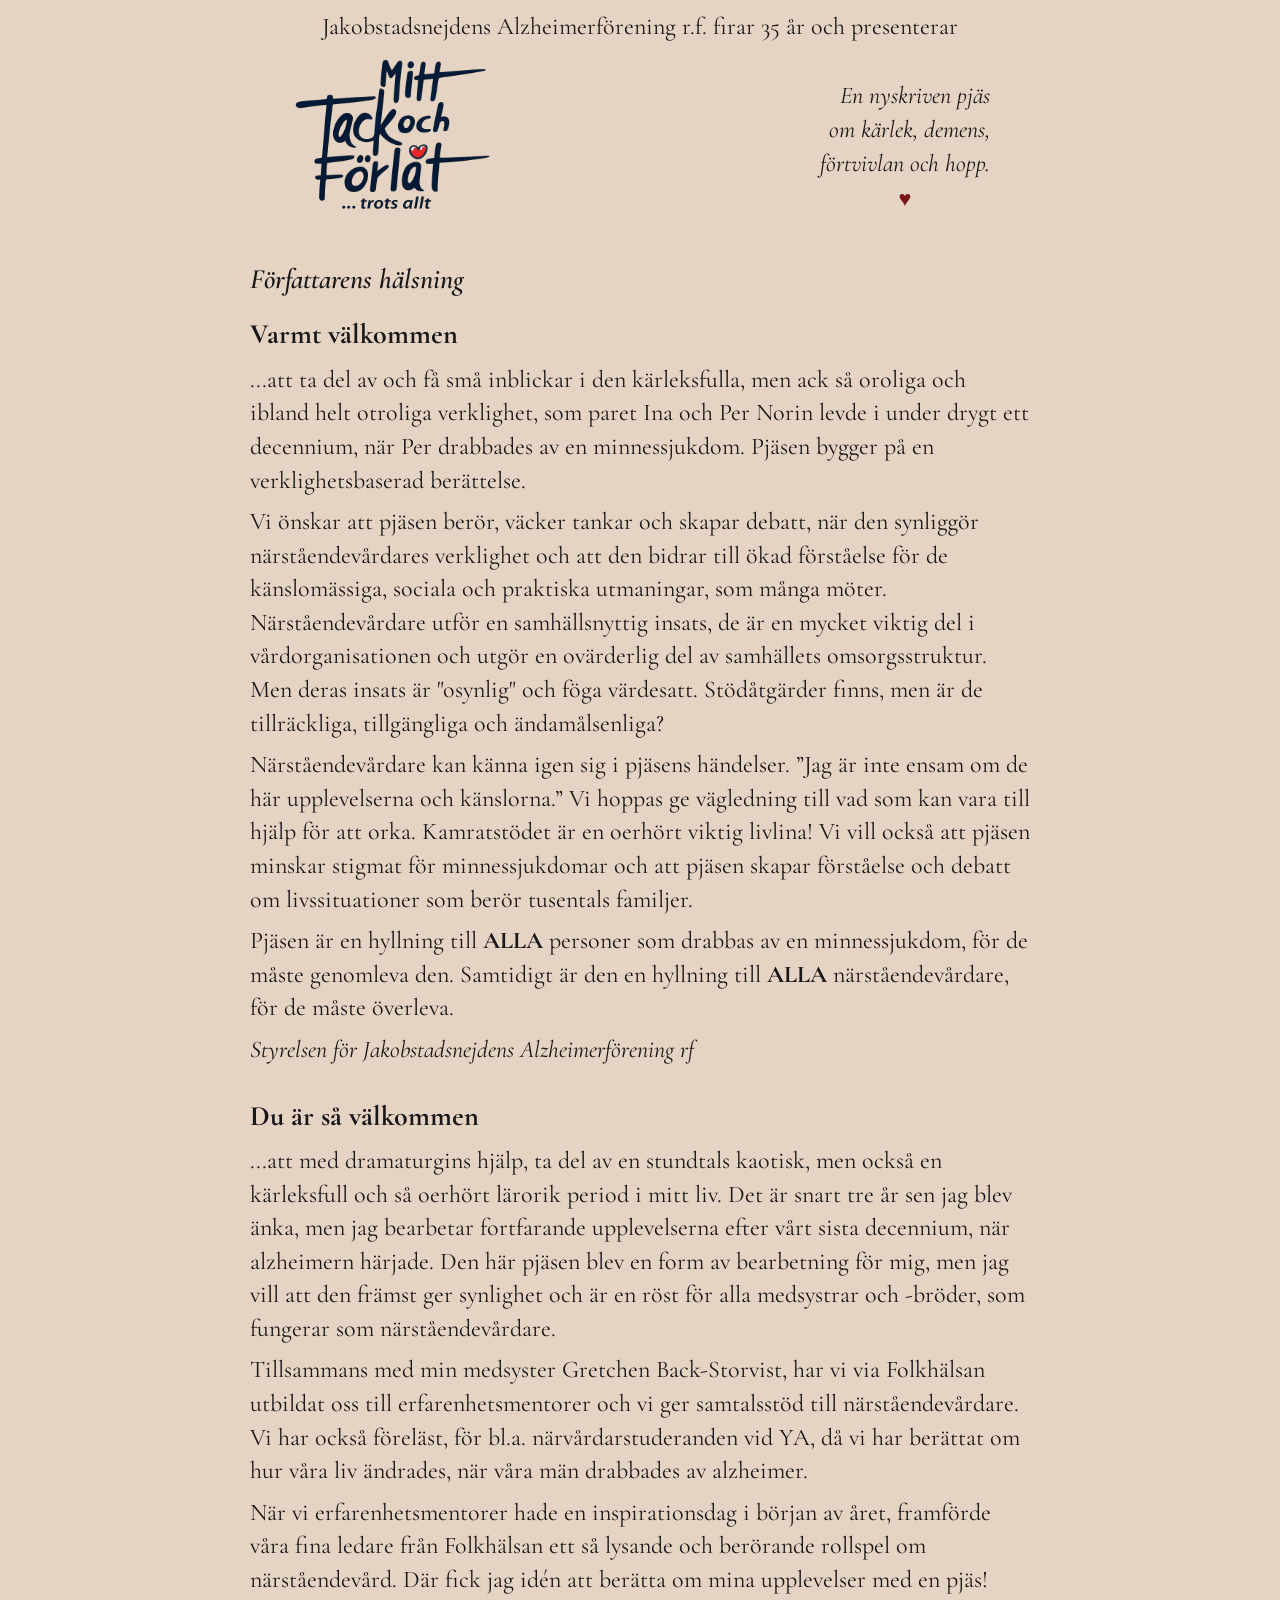
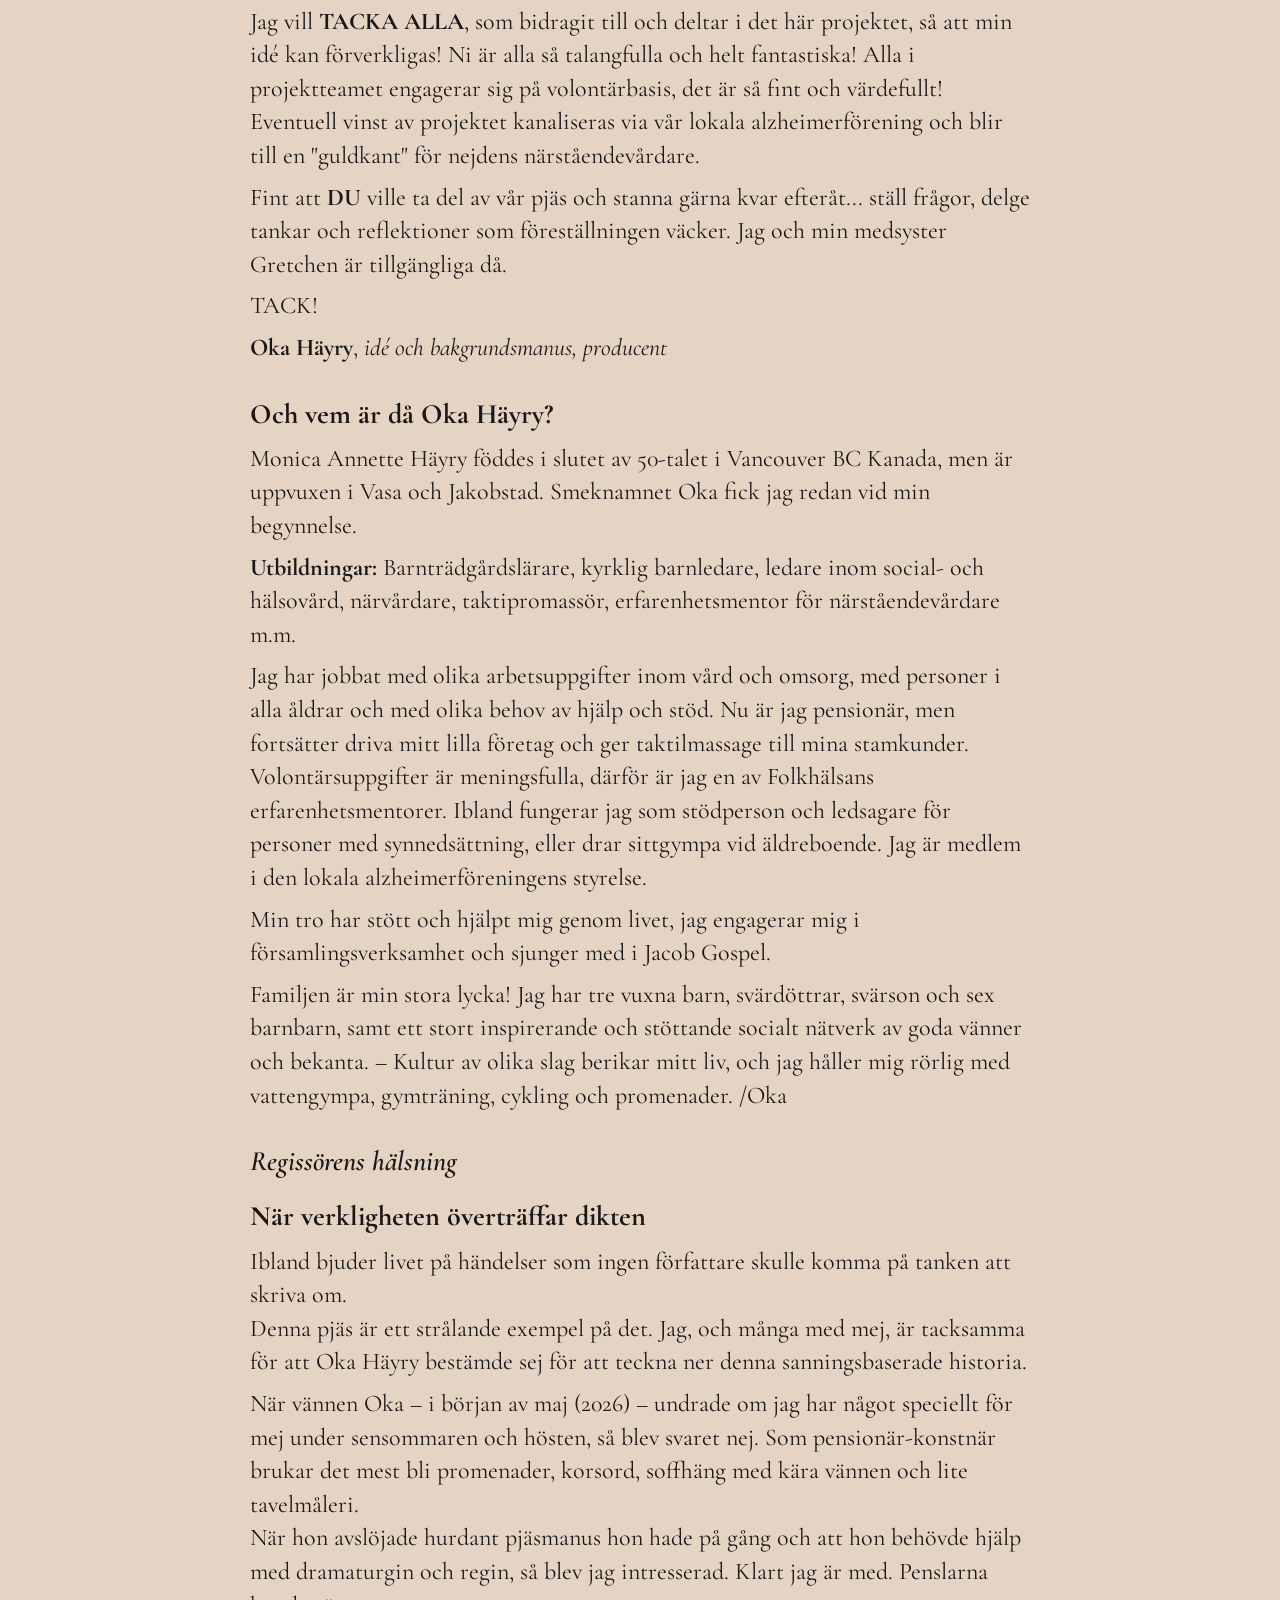
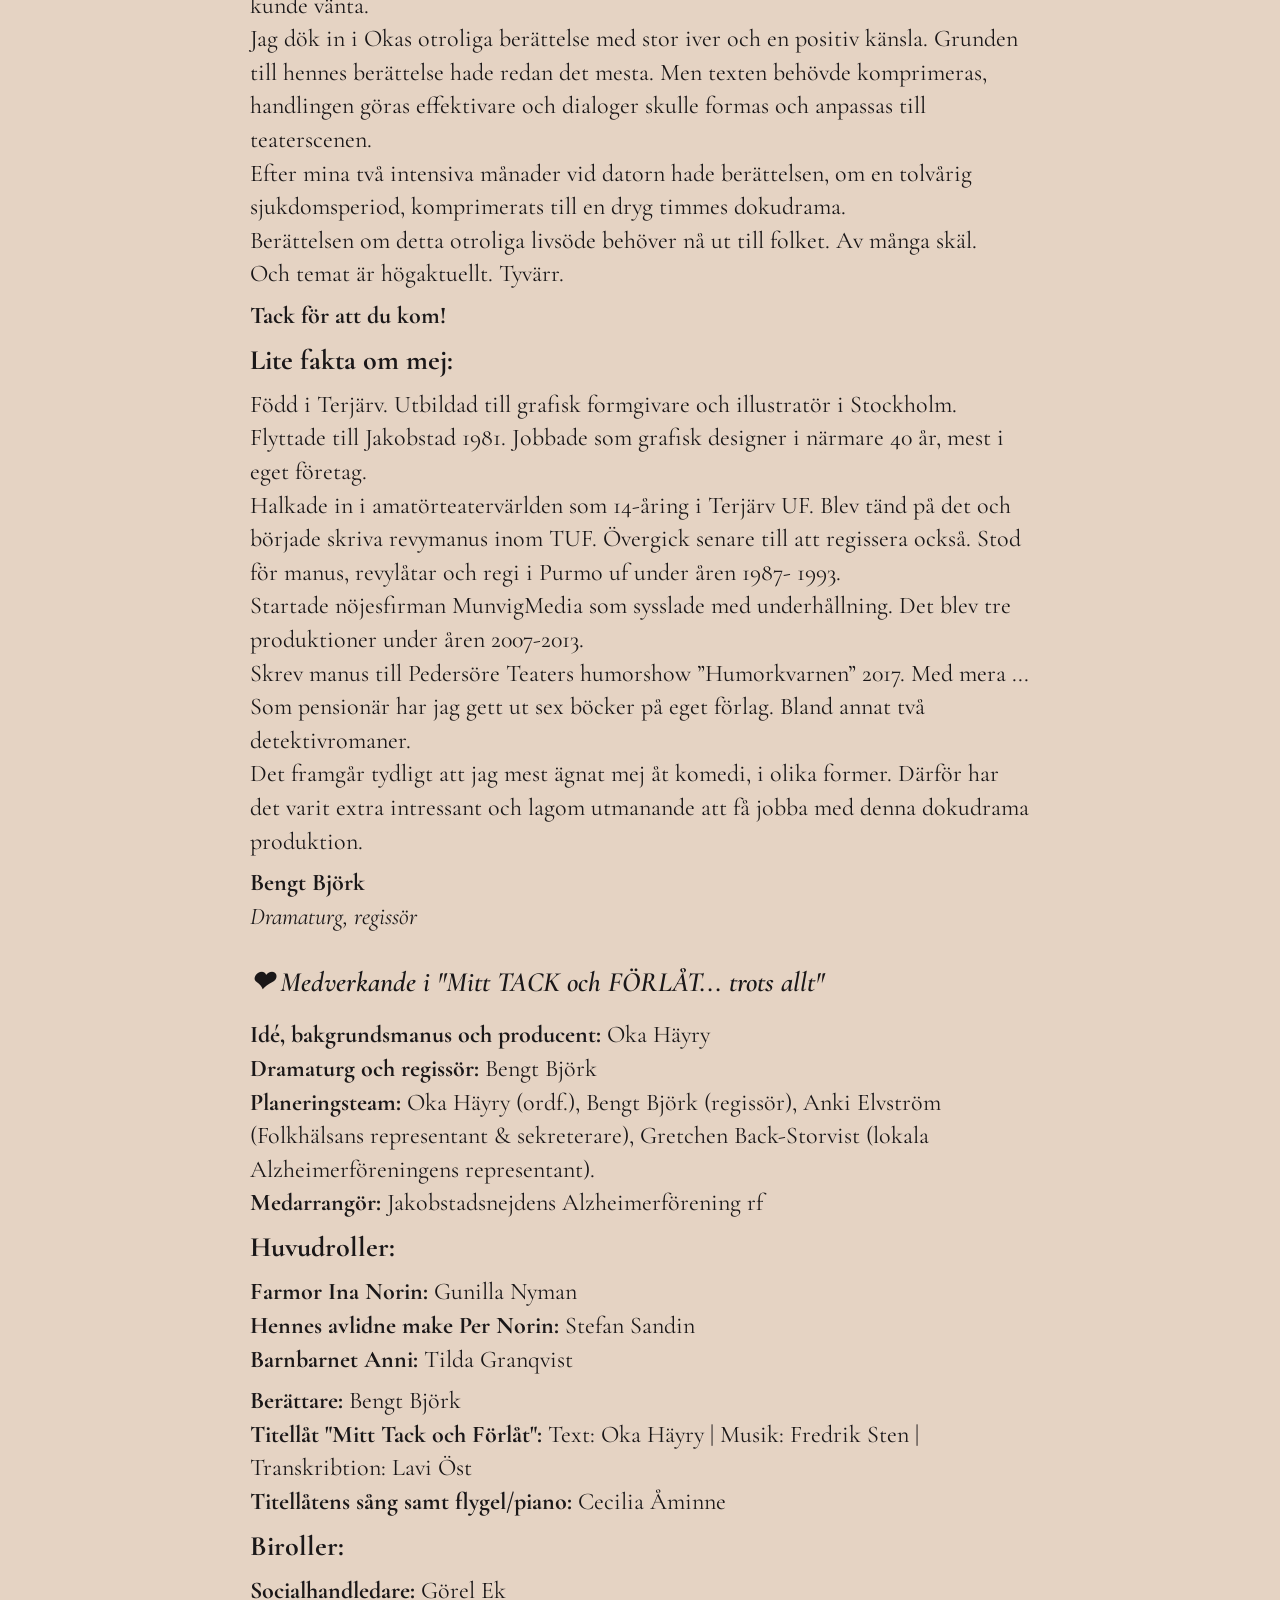
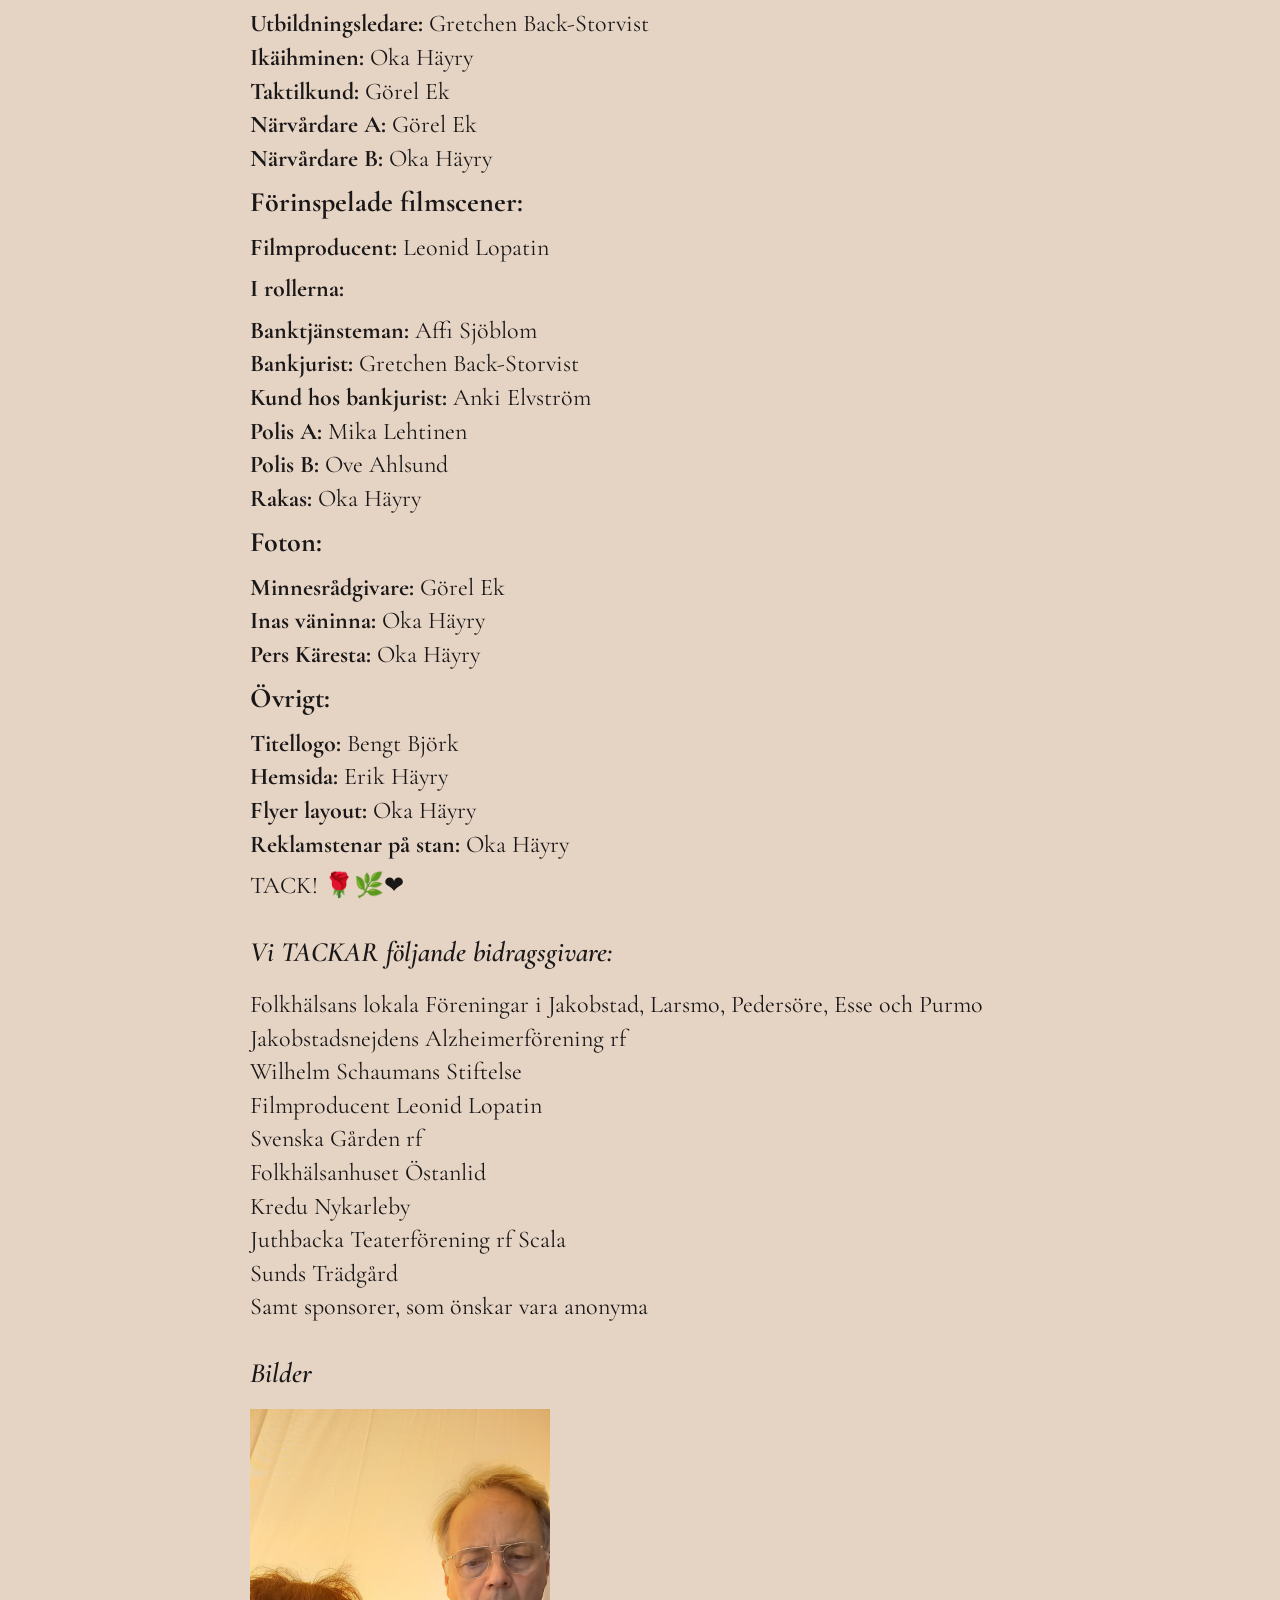
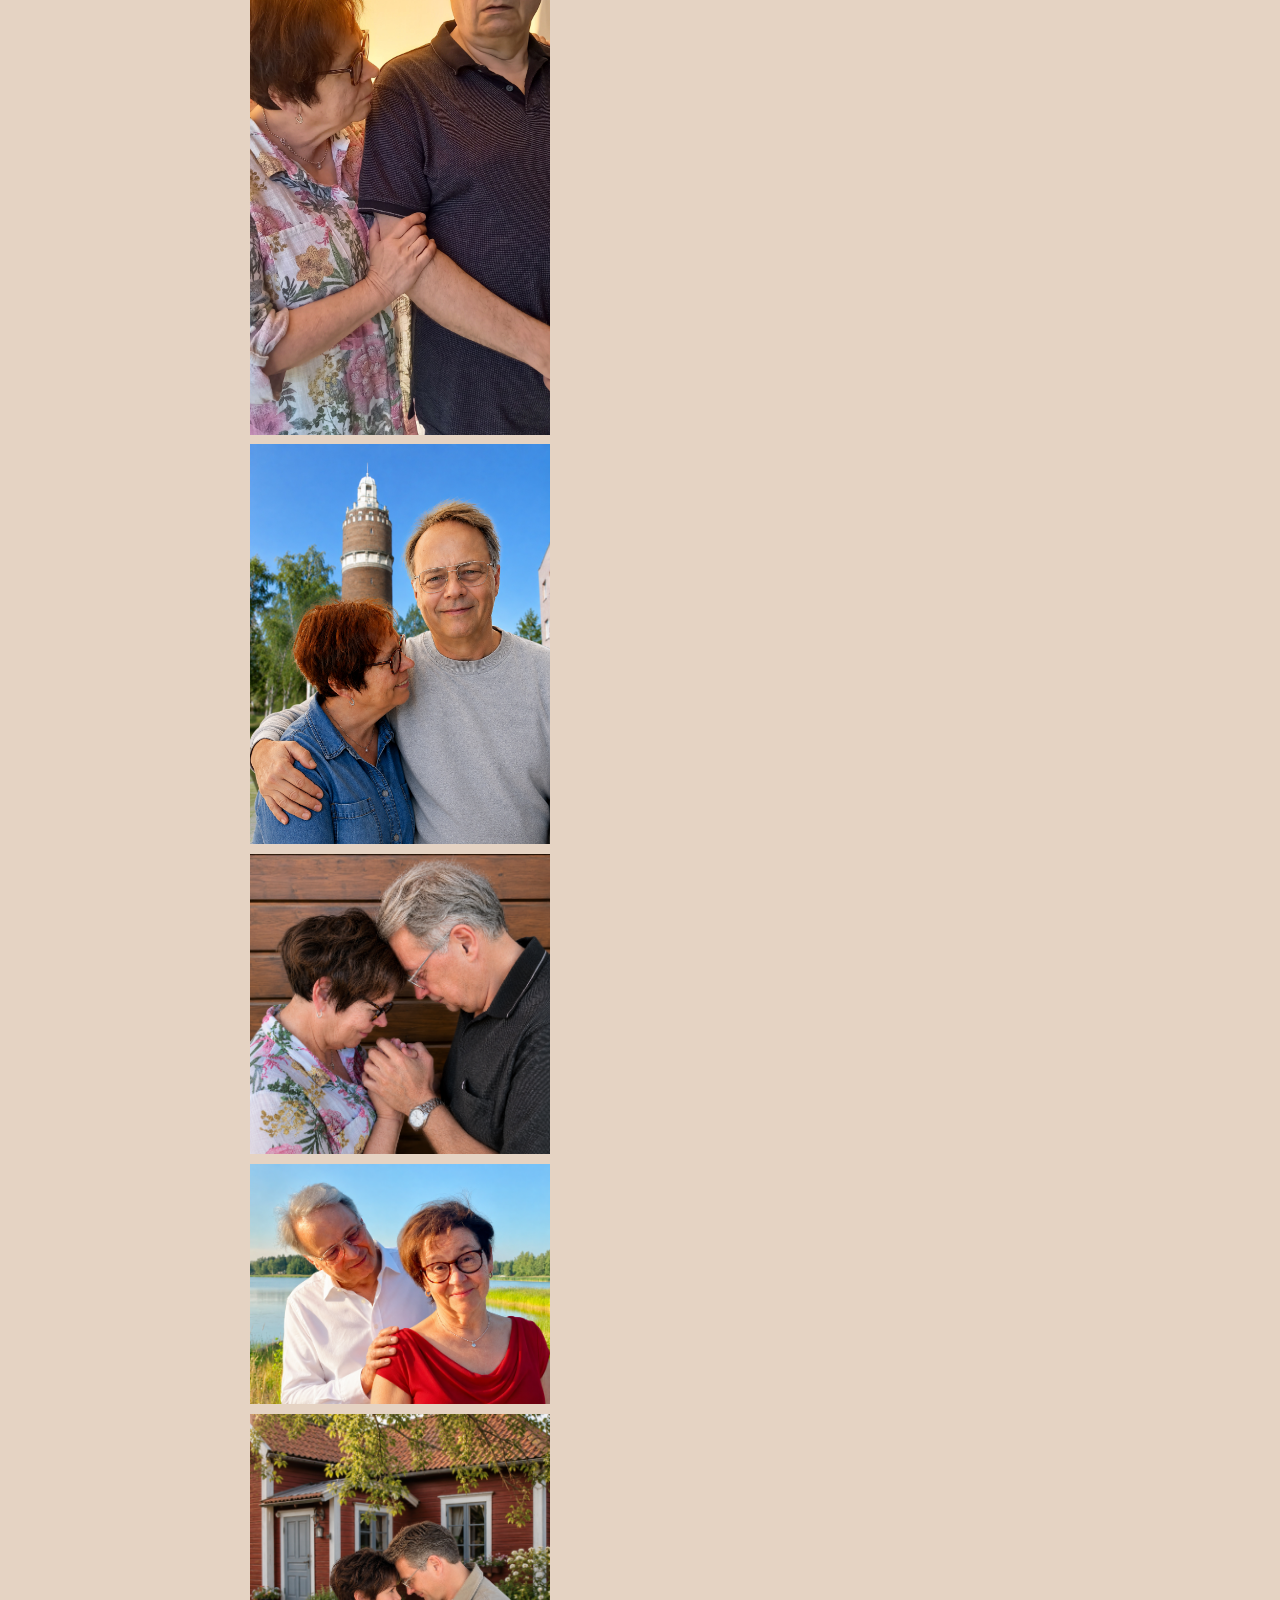
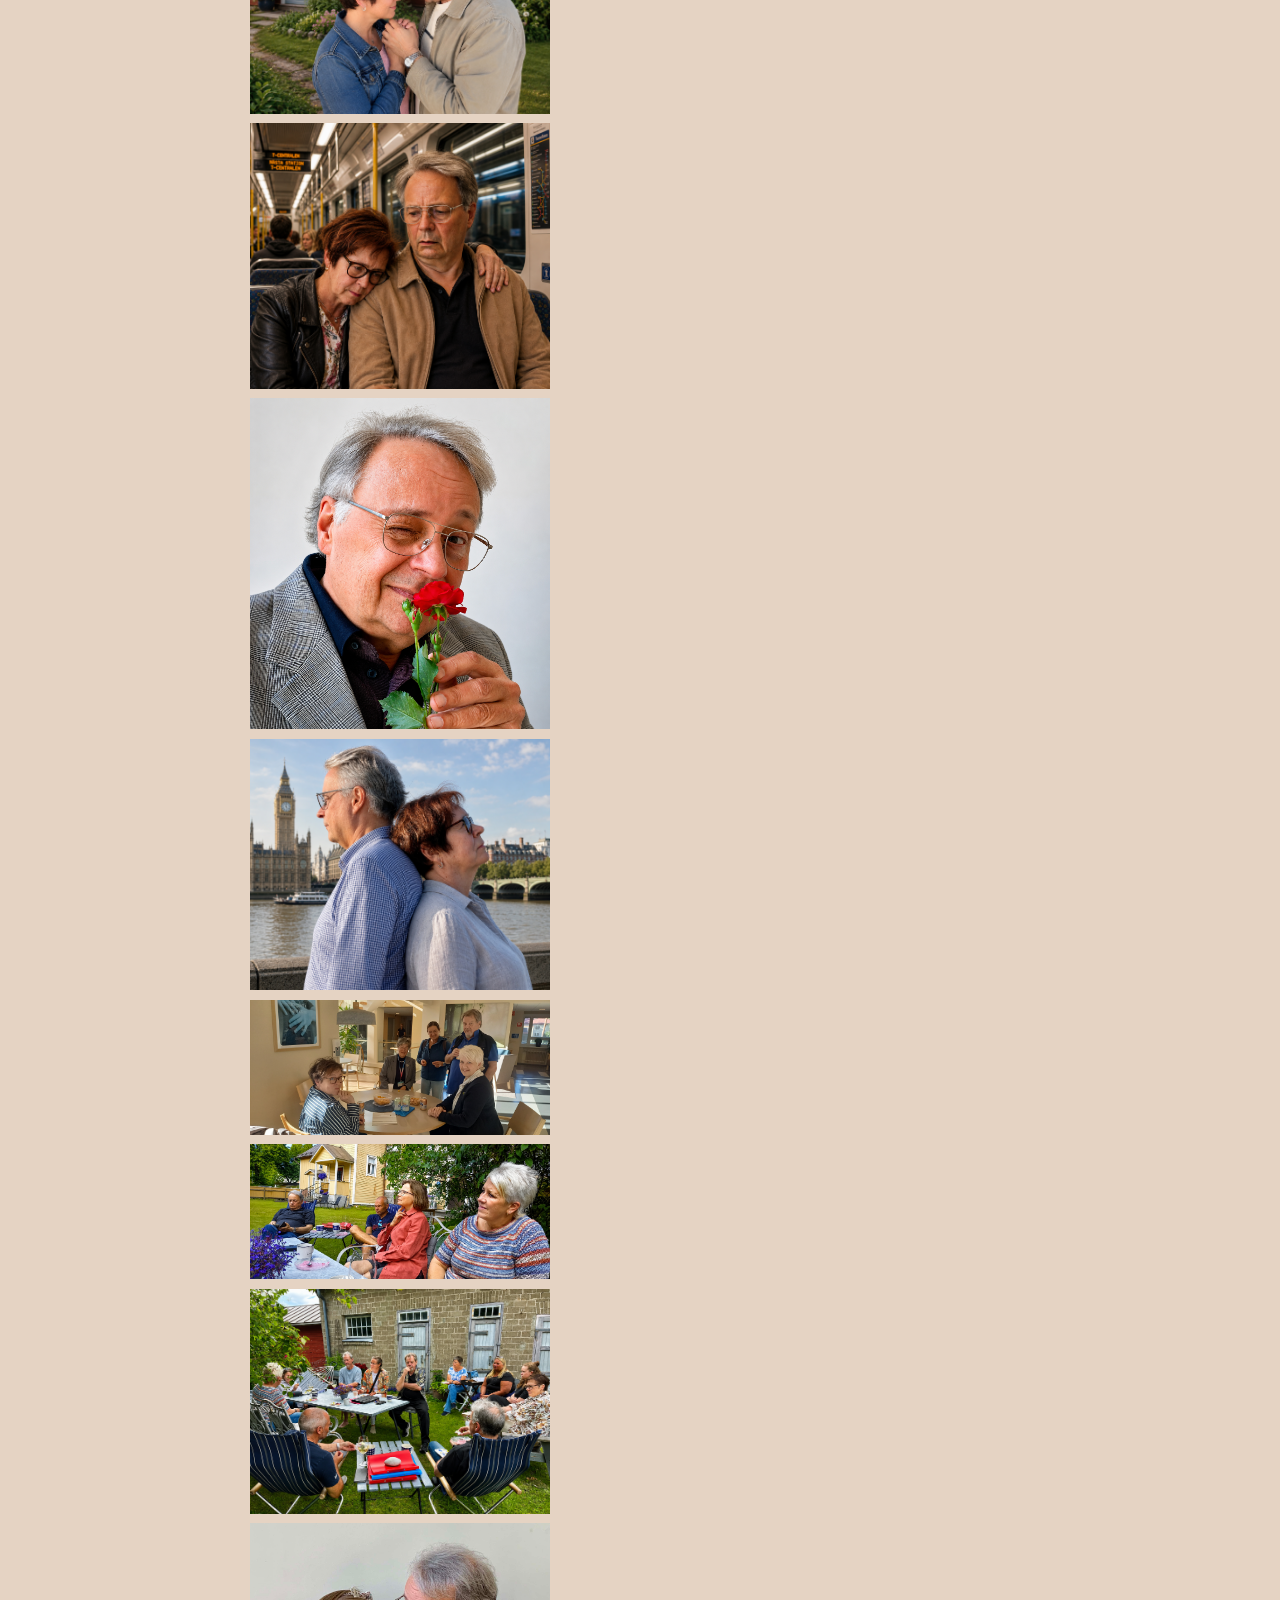
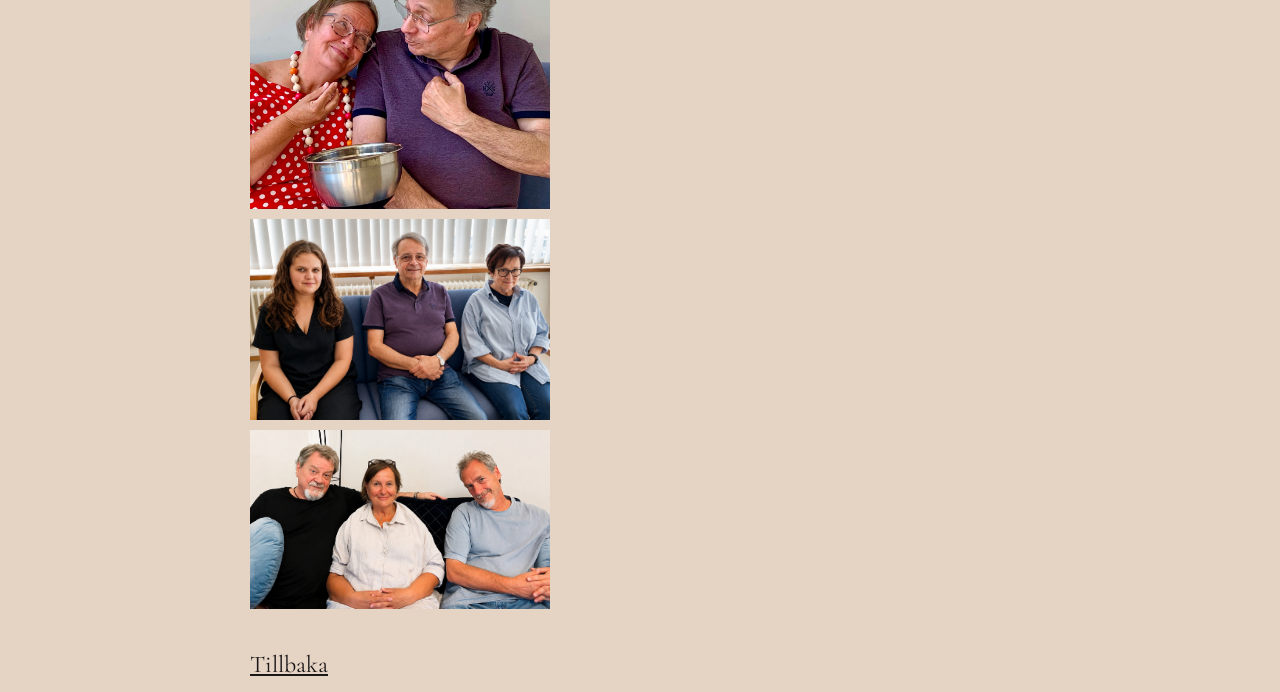
==== commit 8a0738a5: "Update om-pjasen.html" ====
--- a/om-pjasen.html
+++ b/om-pjasen.html
@@ -243,6 +243,69 @@
             </section>
         </article>
 
+        <section aria-labelledby="images">
+            <h2 id="images">Bilder</h2>
+            <ul class="images">
+                <li>
+                    <img width="300" height="auto" src="./images/1000042607.jpg" alt="">
+                </li>
+
+                <li>
+                    <img width="300" height="auto" src="./images/1000043881.jpg" alt="">
+                </li>
+
+                <li>
+                    <img width="300" height="auto" src="./images/1000042619.jpg" alt="">
+                </li>
+
+                <li>
+                    <img width="300" height="auto" src="./images/1000043078.jpg" alt="">
+                </li>
+
+                <li>
+                    <img width="300" height="auto" src="./images/1000043134.jpg" alt="">
+                </li>
+
+                <li>
+                    <img width="300" height="auto" src="./images/1000043137.jpg" alt="">
+                </li>
+
+                <li>
+                    <img width="300" height="auto" src="./images/1000043140.jpg" alt="">
+                </li>
+
+                <li>
+                    <img width="300" height="auto" src="./images/1000044139.jpg" alt="">
+                </li>
+
+                <li>
+                    <img width="300" height="auto" src="./images/1000044471.jpg" alt="">
+                </li>
+
+                <li>
+                    <img width="300" height="auto"  src="./images/1000042312.jpg" alt="">
+                </li>
+
+                <li>
+                    <img width="300" height="auto" src="./images/1000042325.jpg" alt="">
+                </li>
+
+
+                <li>
+                    <img width="300" height="auto" src="./images/1000043107.jpg" alt="">
+                </li>
+
+                <li>
+                    <img width="300" height="auto" src="./images/1000043126.jpg" alt="">
+                </li>
+
+                <li>
+                    <img width="300" height="auto" src="./images/1000043667.jpg" alt="">
+                </li>
+
+            </ul>
+        </section>
+
         <nav aria-label="Navigering">
             <a href="./index.html" class="btn-back">Tillbaka</a>
         </nav>
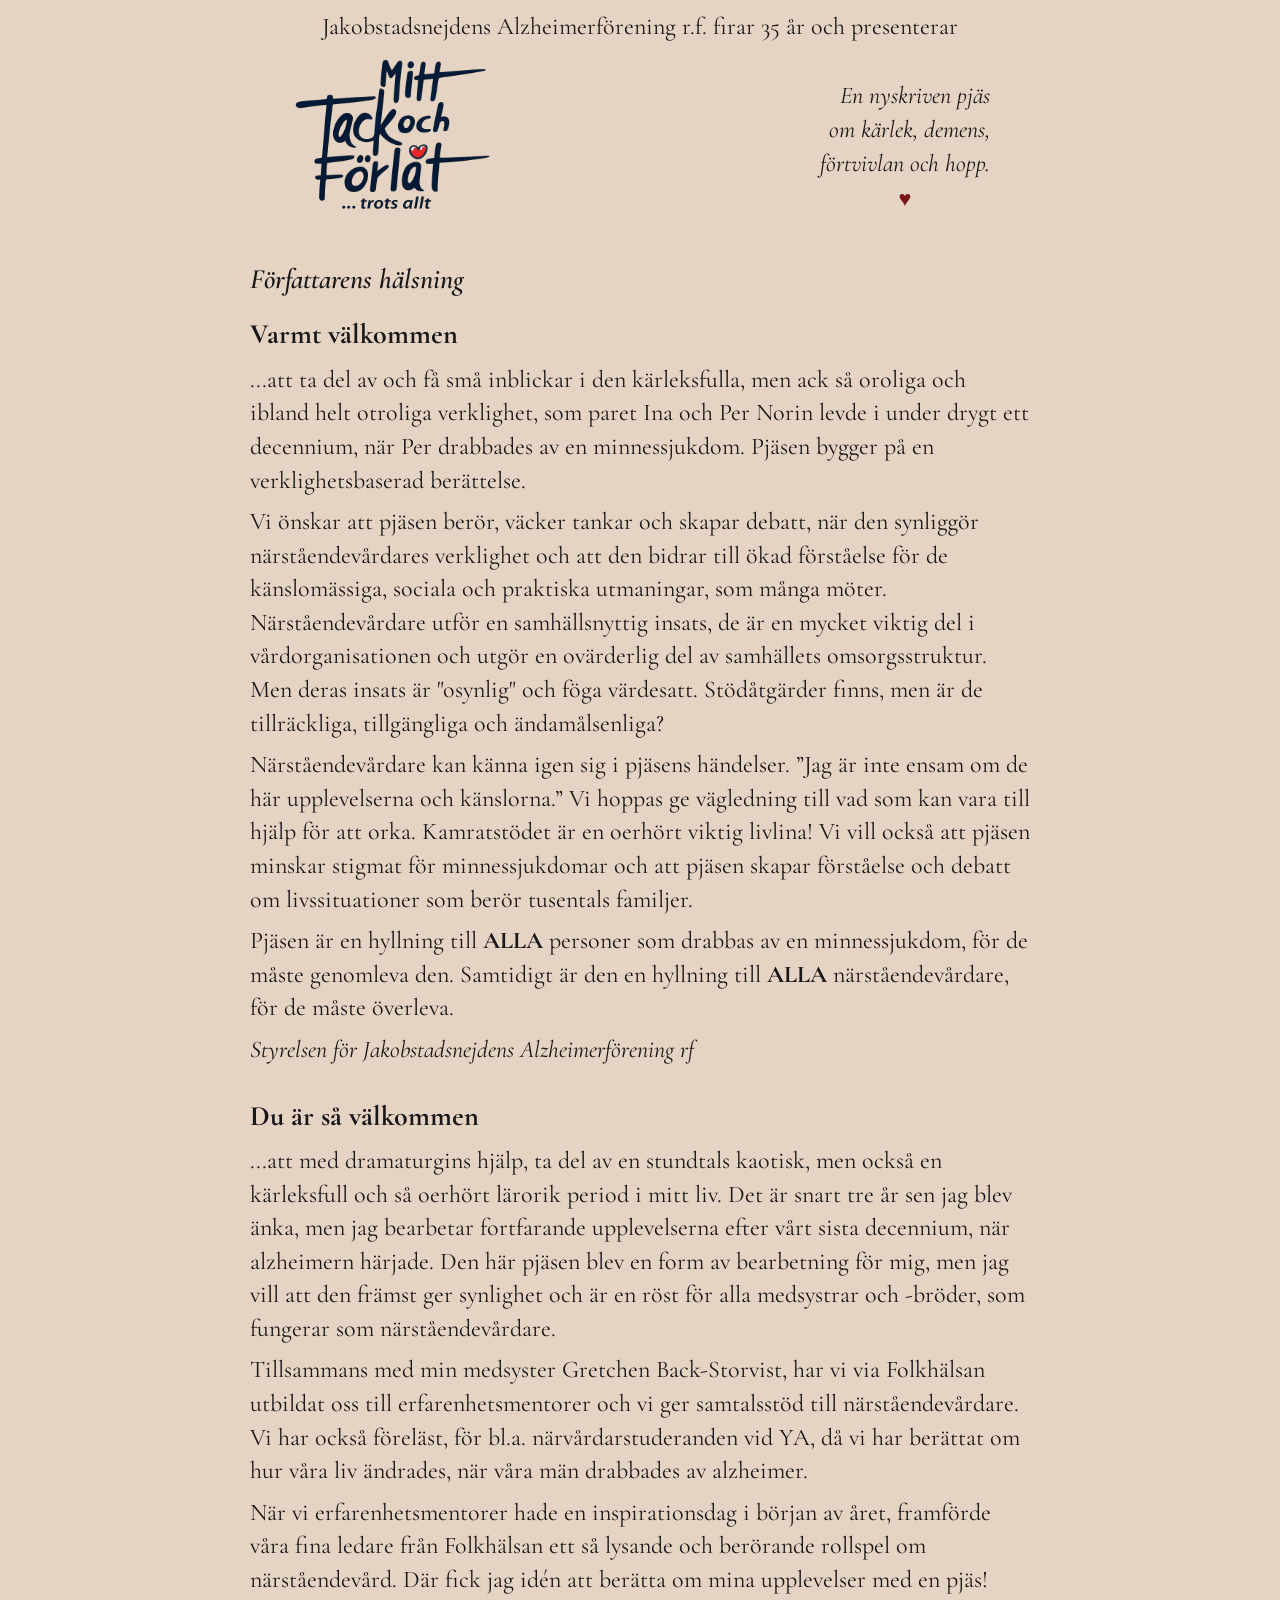
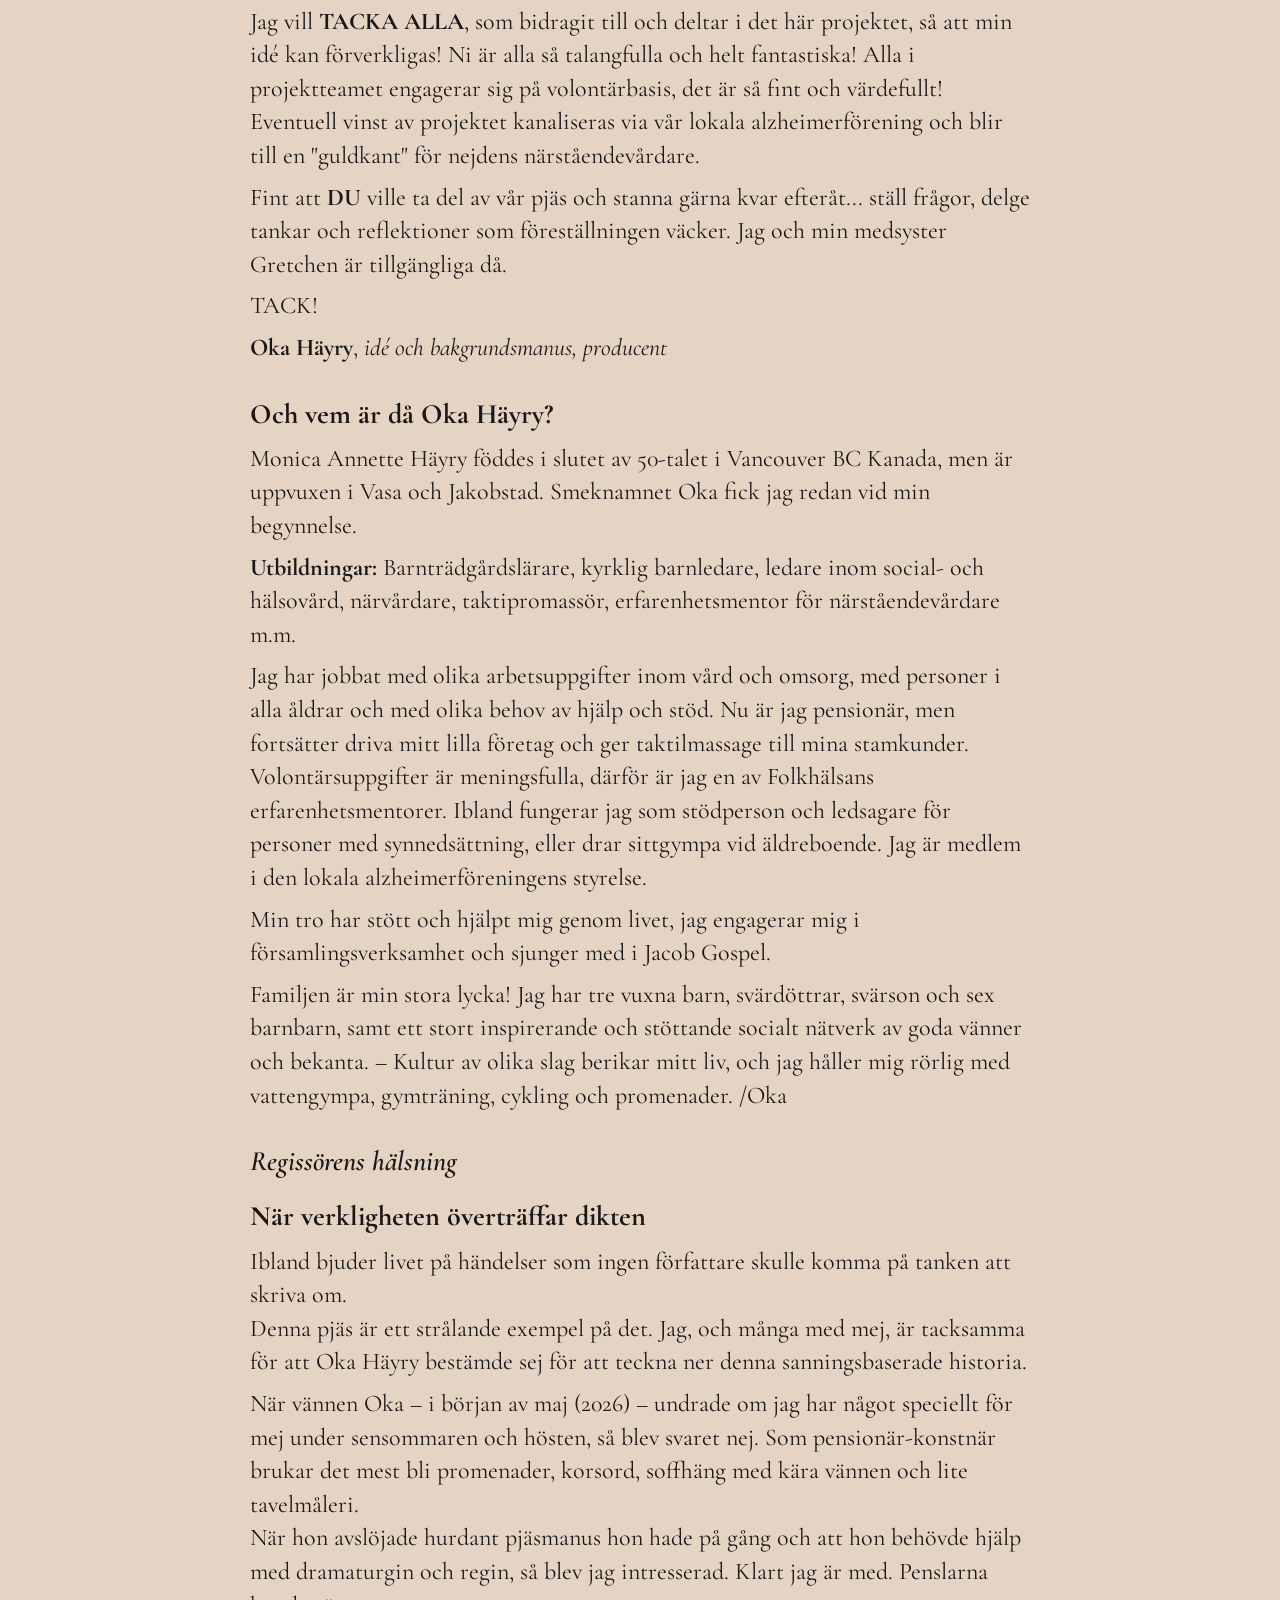
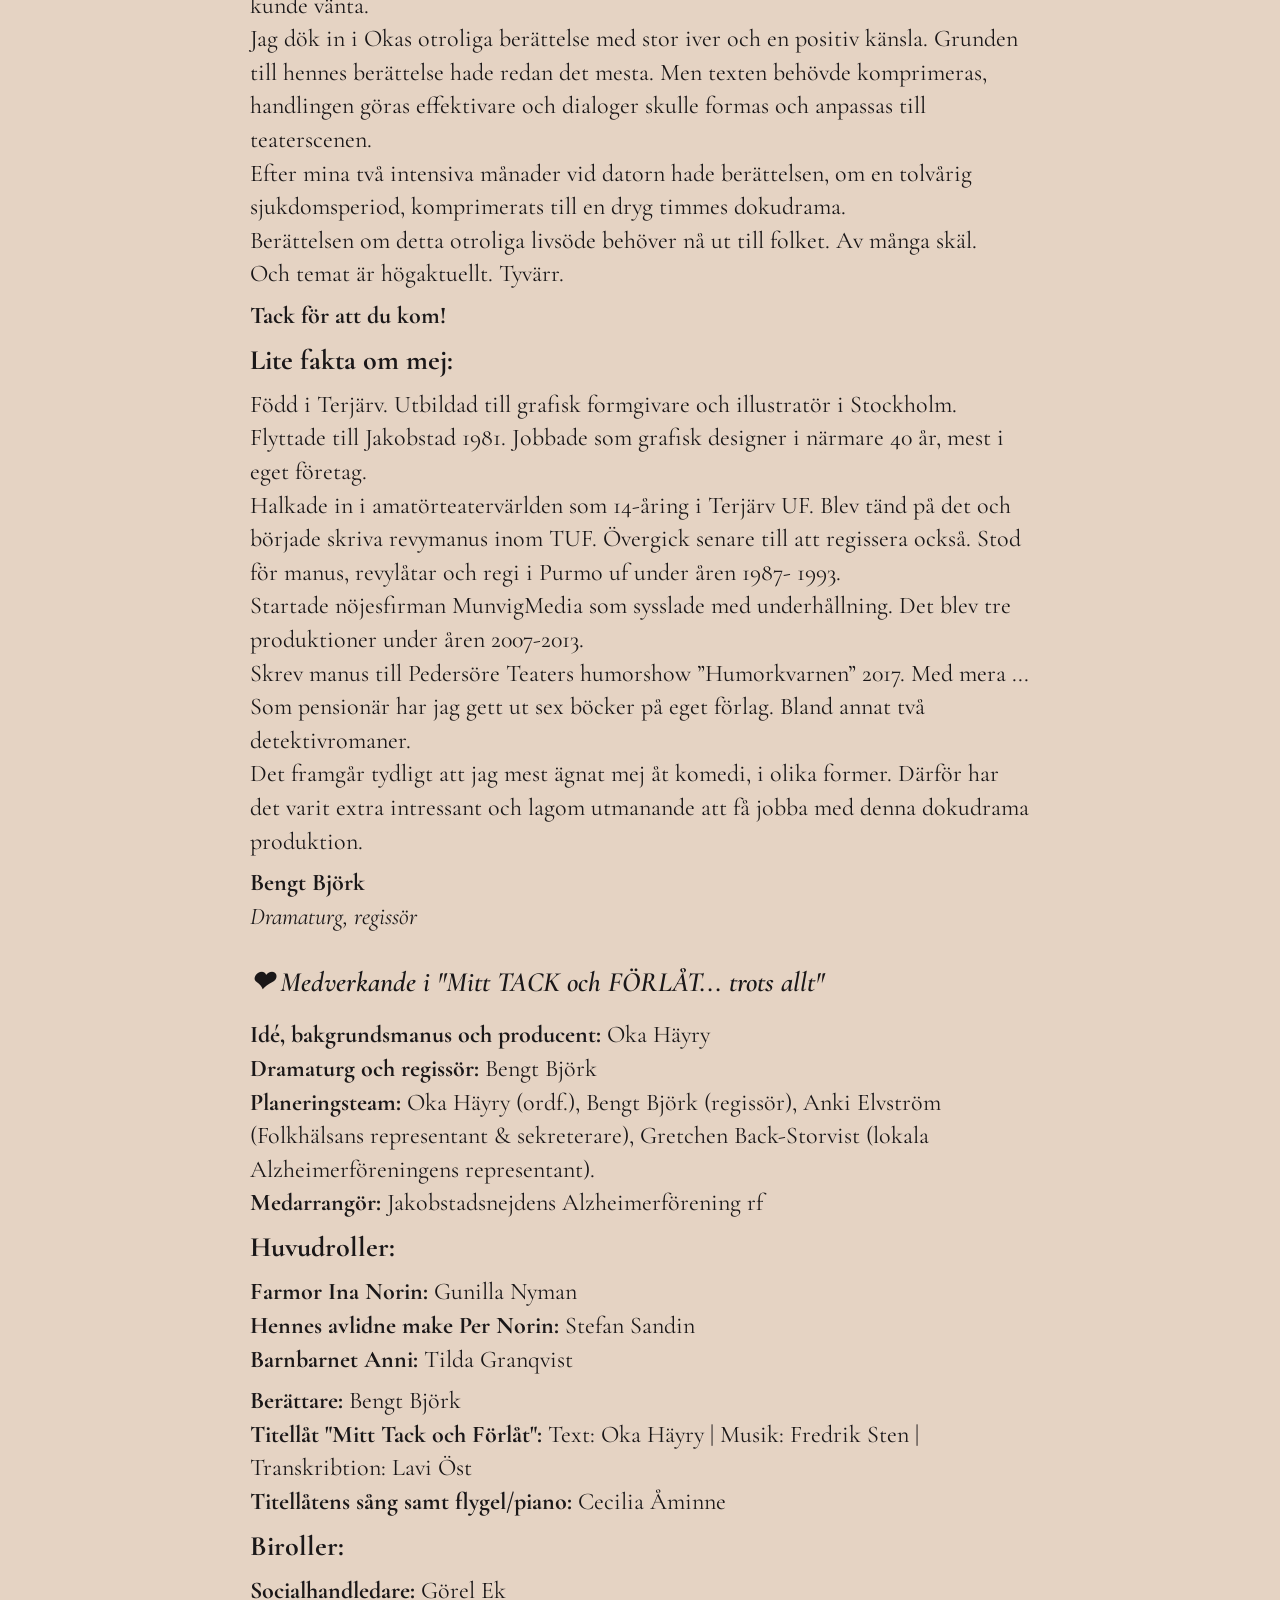
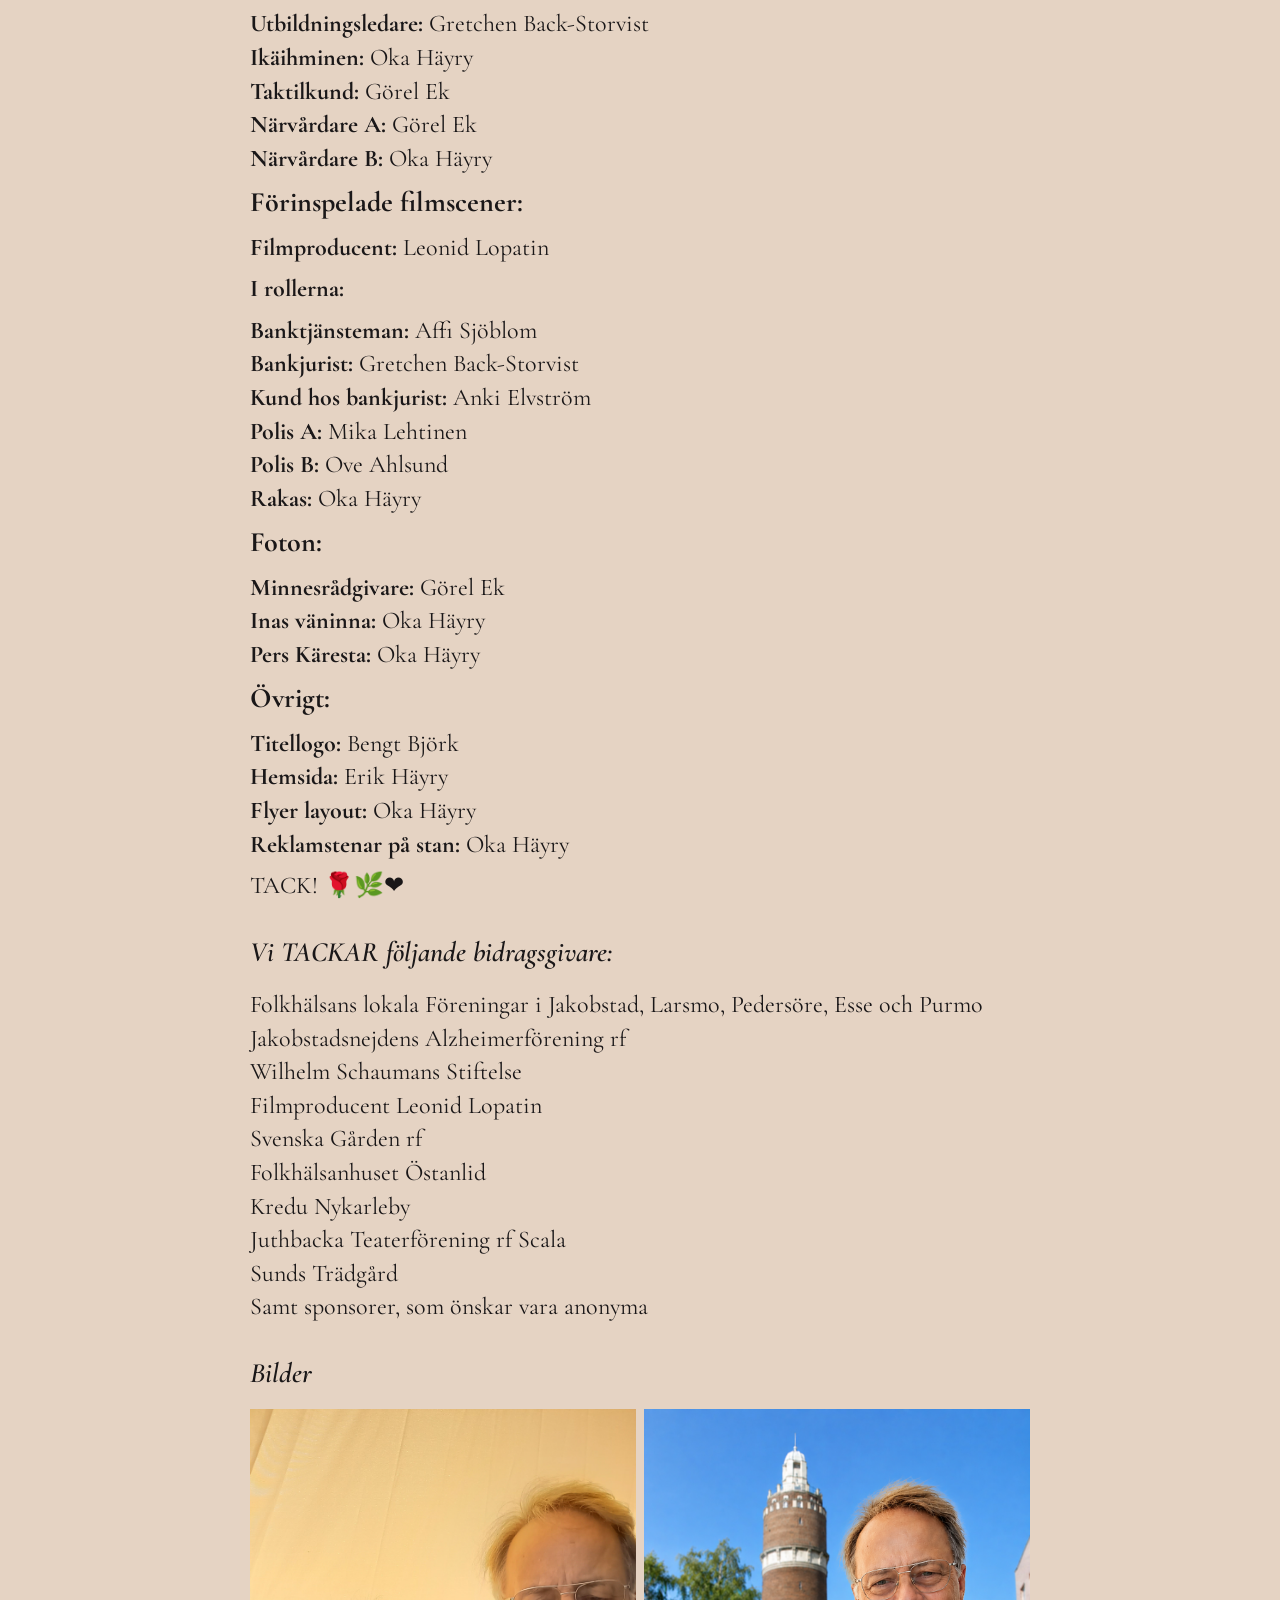
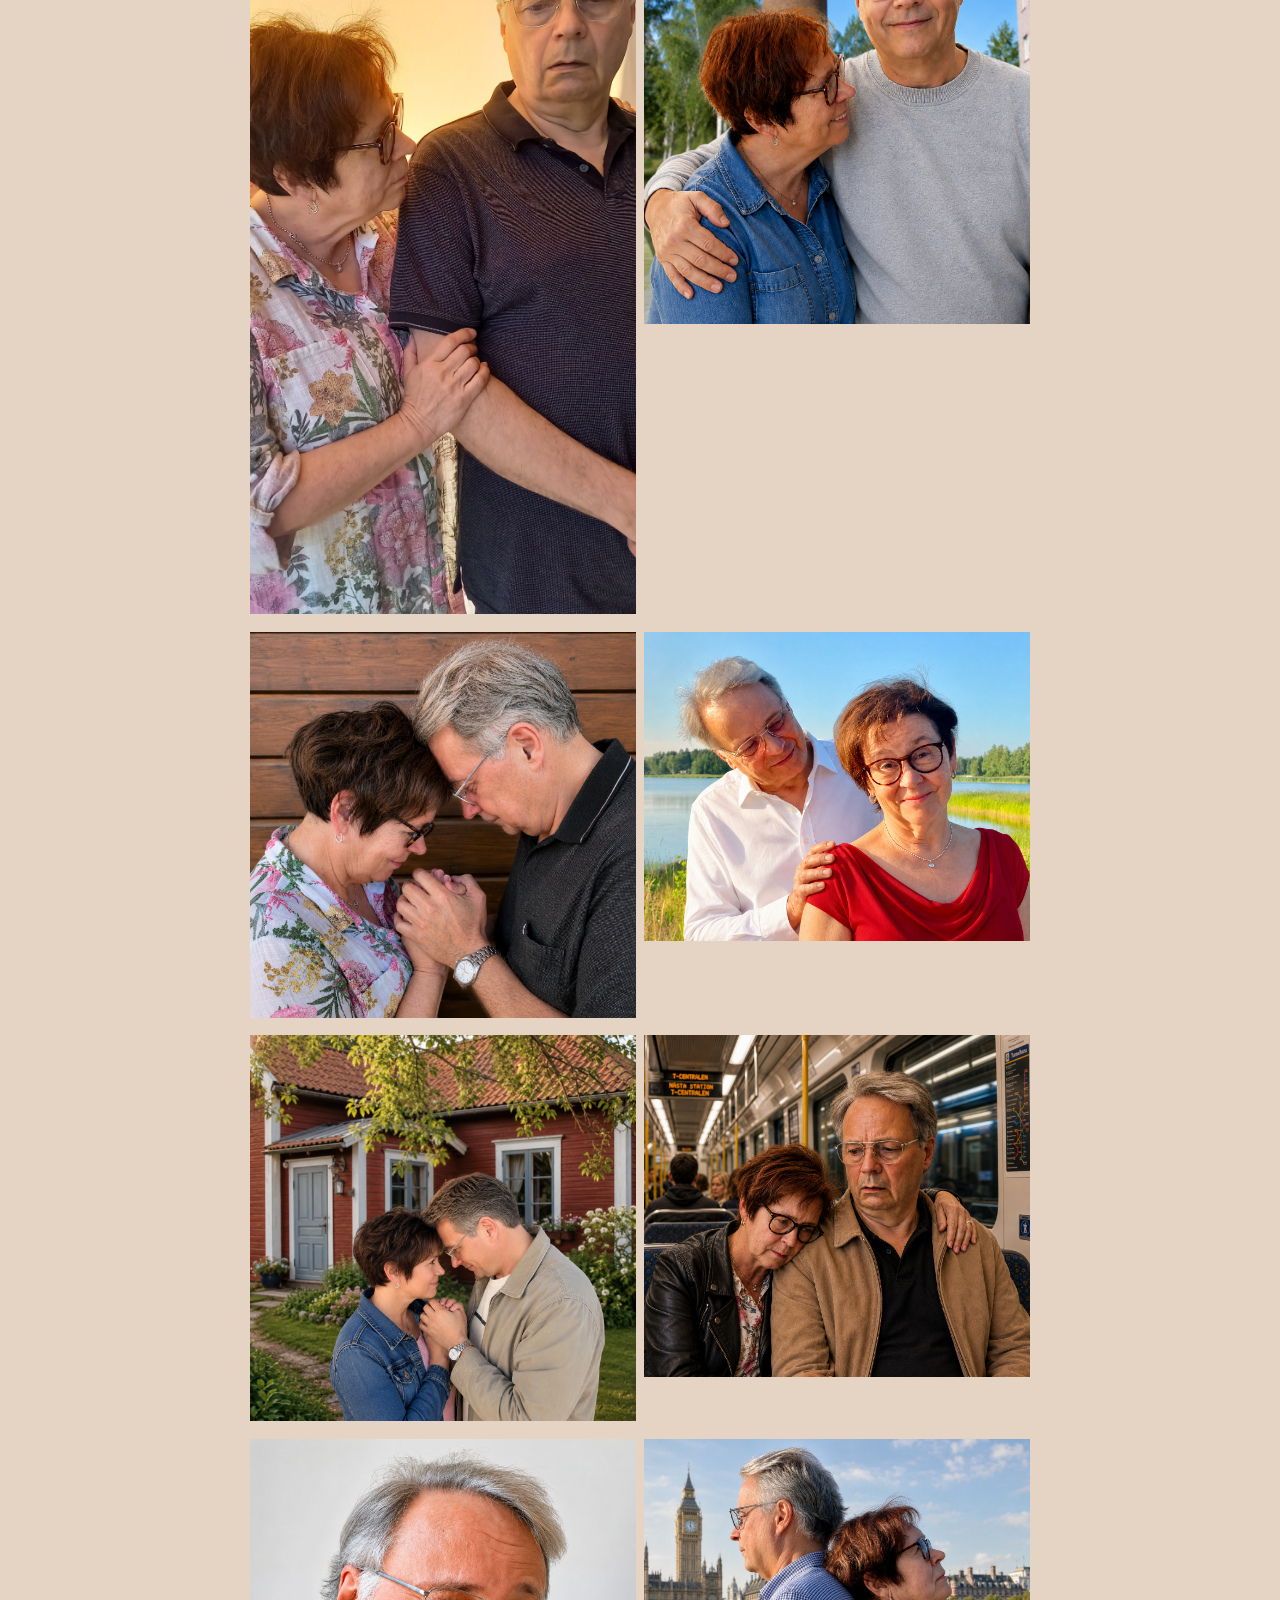
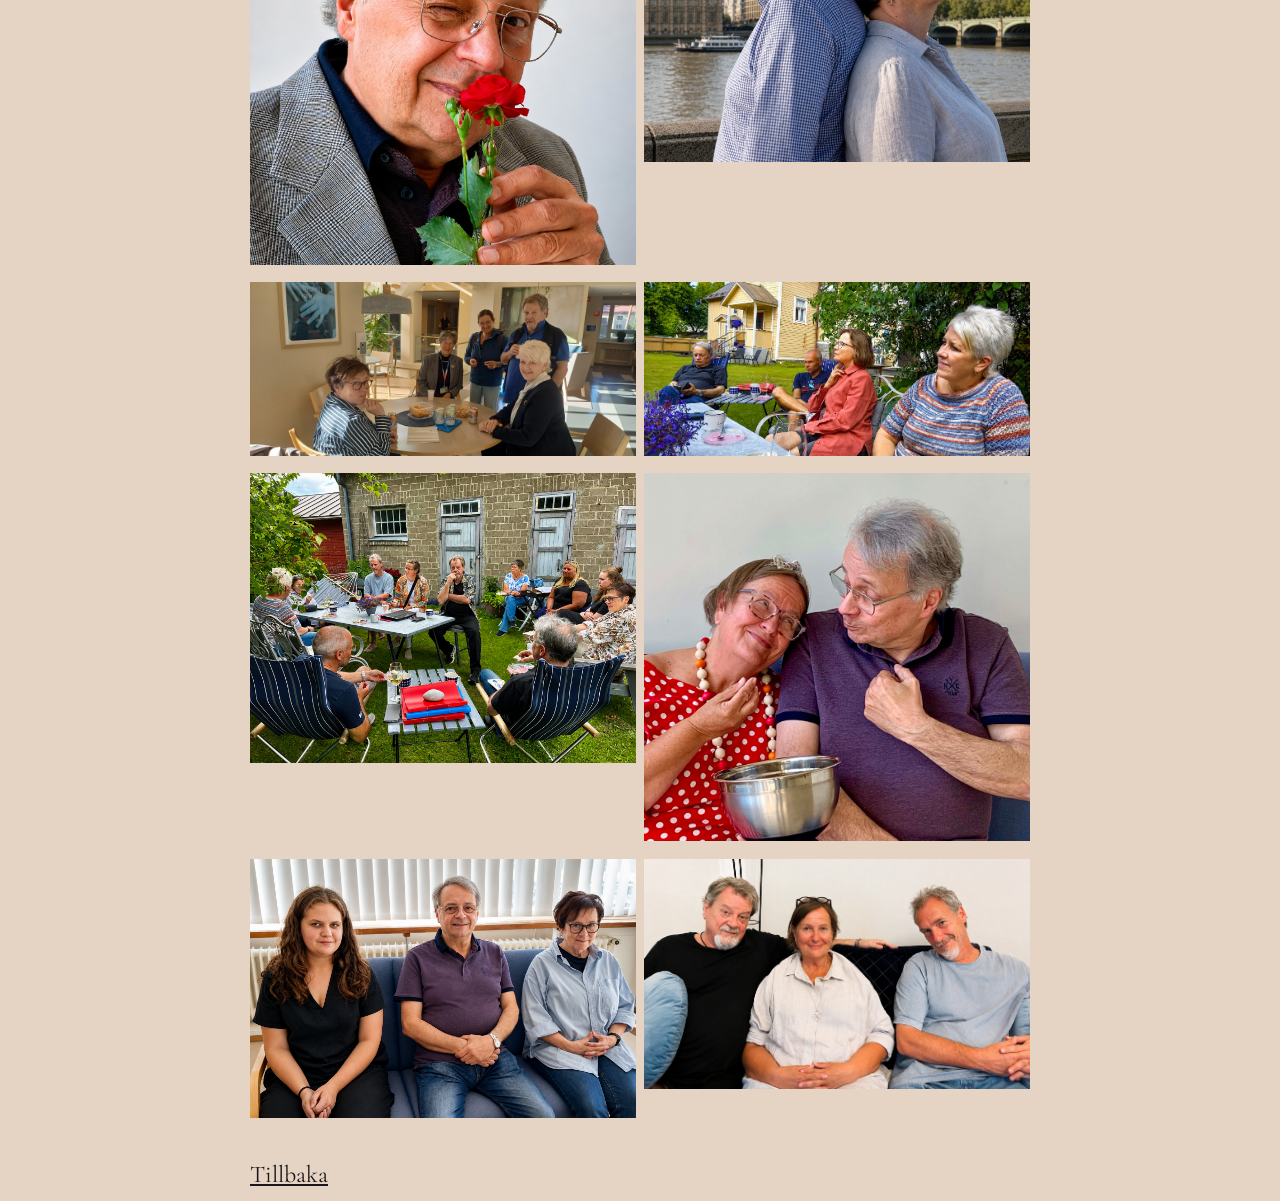
==== commit 5b296551: "Update om-pjasen.html" ====
--- a/om-pjasen.html
+++ b/om-pjasen.html
@@ -247,60 +247,60 @@
             <h2 id="images">Bilder</h2>
             <ul class="images">
                 <li>
-                    <img width="300" height="auto" src="./images/1000042607.jpg" alt="">
-                </li>
-
-                <li>
-                    <img width="300" height="auto" src="./images/1000043881.jpg" alt="">
-                </li>
-
-                <li>
-                    <img width="300" height="auto" src="./images/1000042619.jpg" alt="">
-                </li>
-
-                <li>
-                    <img width="300" height="auto" src="./images/1000043078.jpg" alt="">
-                </li>
-
-                <li>
-                    <img width="300" height="auto" src="./images/1000043134.jpg" alt="">
-                </li>
-
-                <li>
-                    <img width="300" height="auto" src="./images/1000043137.jpg" alt="">
-                </li>
-
-                <li>
-                    <img width="300" height="auto" src="./images/1000043140.jpg" alt="">
-                </li>
-
-                <li>
-                    <img width="300" height="auto" src="./images/1000044139.jpg" alt="">
-                </li>
-
-                <li>
-                    <img width="300" height="auto" src="./images/1000044471.jpg" alt="">
-                </li>
-
-                <li>
-                    <img width="300" height="auto"  src="./images/1000042312.jpg" alt="">
-                </li>
-
-                <li>
-                    <img width="300" height="auto" src="./images/1000042325.jpg" alt="">
-                </li>
-
-
-                <li>
-                    <img width="300" height="auto" src="./images/1000043107.jpg" alt="">
-                </li>
-
-                <li>
-                    <img width="300" height="auto" src="./images/1000043126.jpg" alt="">
-                </li>
-
-                <li>
-                    <img width="300" height="auto" src="./images/1000043667.jpg" alt="">
+                    <img width="300" height="auto" src="./images/1000042607.jpg" alt="Scen ur pjäsen">
+                </li>
+
+                <li>
+                    <img width="300" height="auto" src="./images/1000043881.jpg" alt="Scen ur pjäsen">
+                </li>
+
+                <li>
+                    <img width="300" height="auto" src="./images/1000042619.jpg" alt="Scen ur pjäsen">
+                </li>
+
+                <li>
+                    <img width="300" height="auto" src="./images/1000043078.jpg" alt="Scen ur pjäsen">
+                </li>
+
+                <li>
+                    <img width="300" height="auto" src="./images/1000043134.jpg" alt="Scen ur pjäsen">
+                </li>
+
+                <li>
+                    <img width="300" height="auto" src="./images/1000043137.jpg" alt="Scen ur pjäsen">
+                </li>
+
+                <li>
+                    <img width="300" height="auto" src="./images/1000043140.jpg" alt="Scen ur pjäsen">
+                </li>
+
+                <li>
+                    <img width="300" height="auto" src="./images/1000044139.jpg" alt="Scen ur pjäsen">
+                </li>
+
+                <li>
+                    <img width="300" height="auto" src="./images/1000044471.jpg" alt="Övning inför pjäs">
+                </li>
+
+                <li>
+                    <img width="300" height="auto"  src="./images/1000042312.jpg" alt="Övning inför pjäs">
+                </li>
+
+                <li>
+                    <img width="300" height="auto" src="./images/1000042325.jpg" alt="Övning inför pjäs">
+                </li>
+
+
+                <li>
+                    <img width="300" height="auto" src="./images/1000043107.jpg" alt="Övning inför pjäs">
+                </li>
+
+                <li>
+                    <img width="300" height="auto" src="./images/1000043126.jpg" alt="Övning inför pjäs">
+                </li>
+
+                <li>
+                    <img width="300" height="auto" src="./images/1000043667.jpg" alt="Övning inför pjäs">
                 </li>
 
             </ul>
--- a/style.css
+++ b/style.css
@@ -194,7 +194,7 @@
     z-index: 1;
     width: 100%;
   }
-  
+
   .circle-badge p {
     font-size: var(--font-size-xs);
   }
@@ -358,6 +358,11 @@
     width: var(--icon-size);
     height: var(--icon-size);
     fill: currentColor;
+  }
+
+  .images img {
+      width: 100%;
+      height: auto;
   }
 
   @media (min-width: 600px) {
@@ -388,7 +393,7 @@
       z-index: 1;
       width: auto;
     }
-    
+
     .circle-badge p {
       font-size: var(--font-size-md);
     }
@@ -427,4 +432,10 @@
     .footer {
       flex-direction: row;
     }
-  }
+
+    .images {
+        display: grid;
+        gap: var(--spacing-md);
+        grid-template-columns: 1fr 1fr;
+    }
+  }
